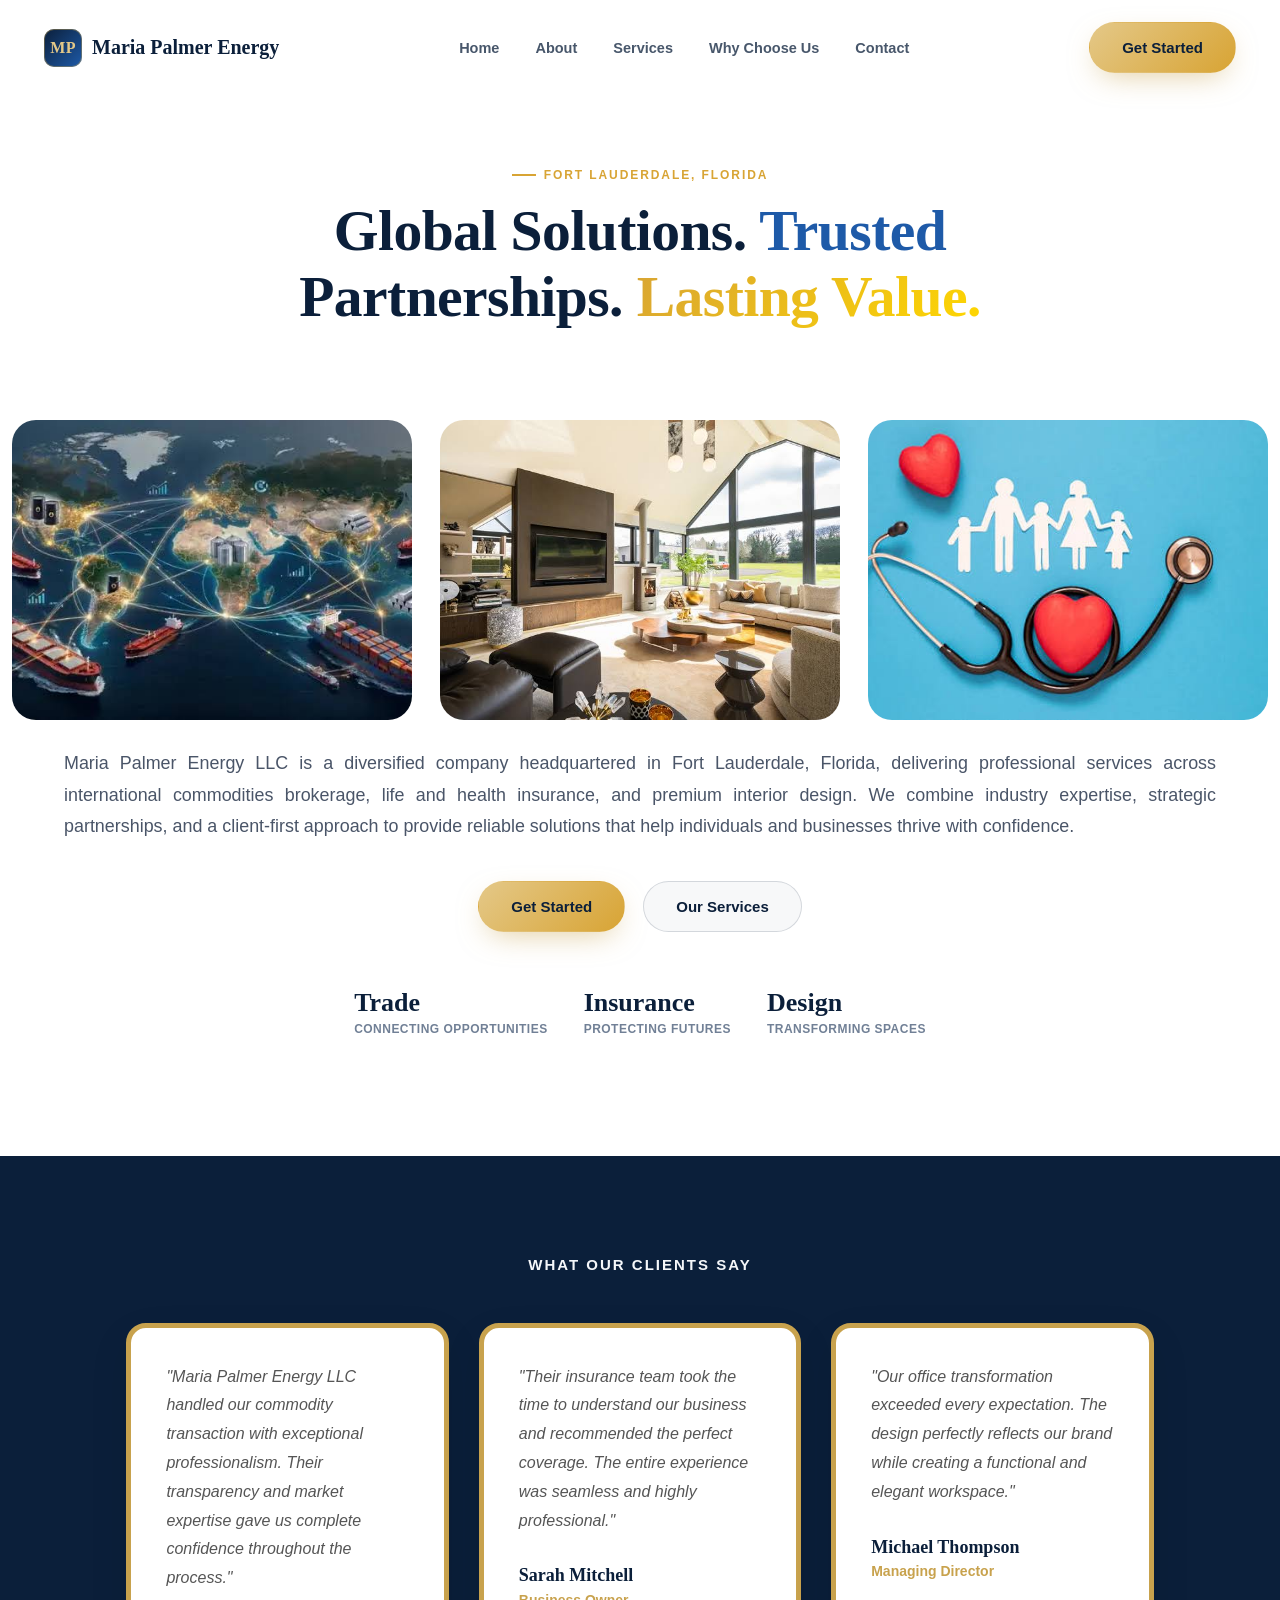
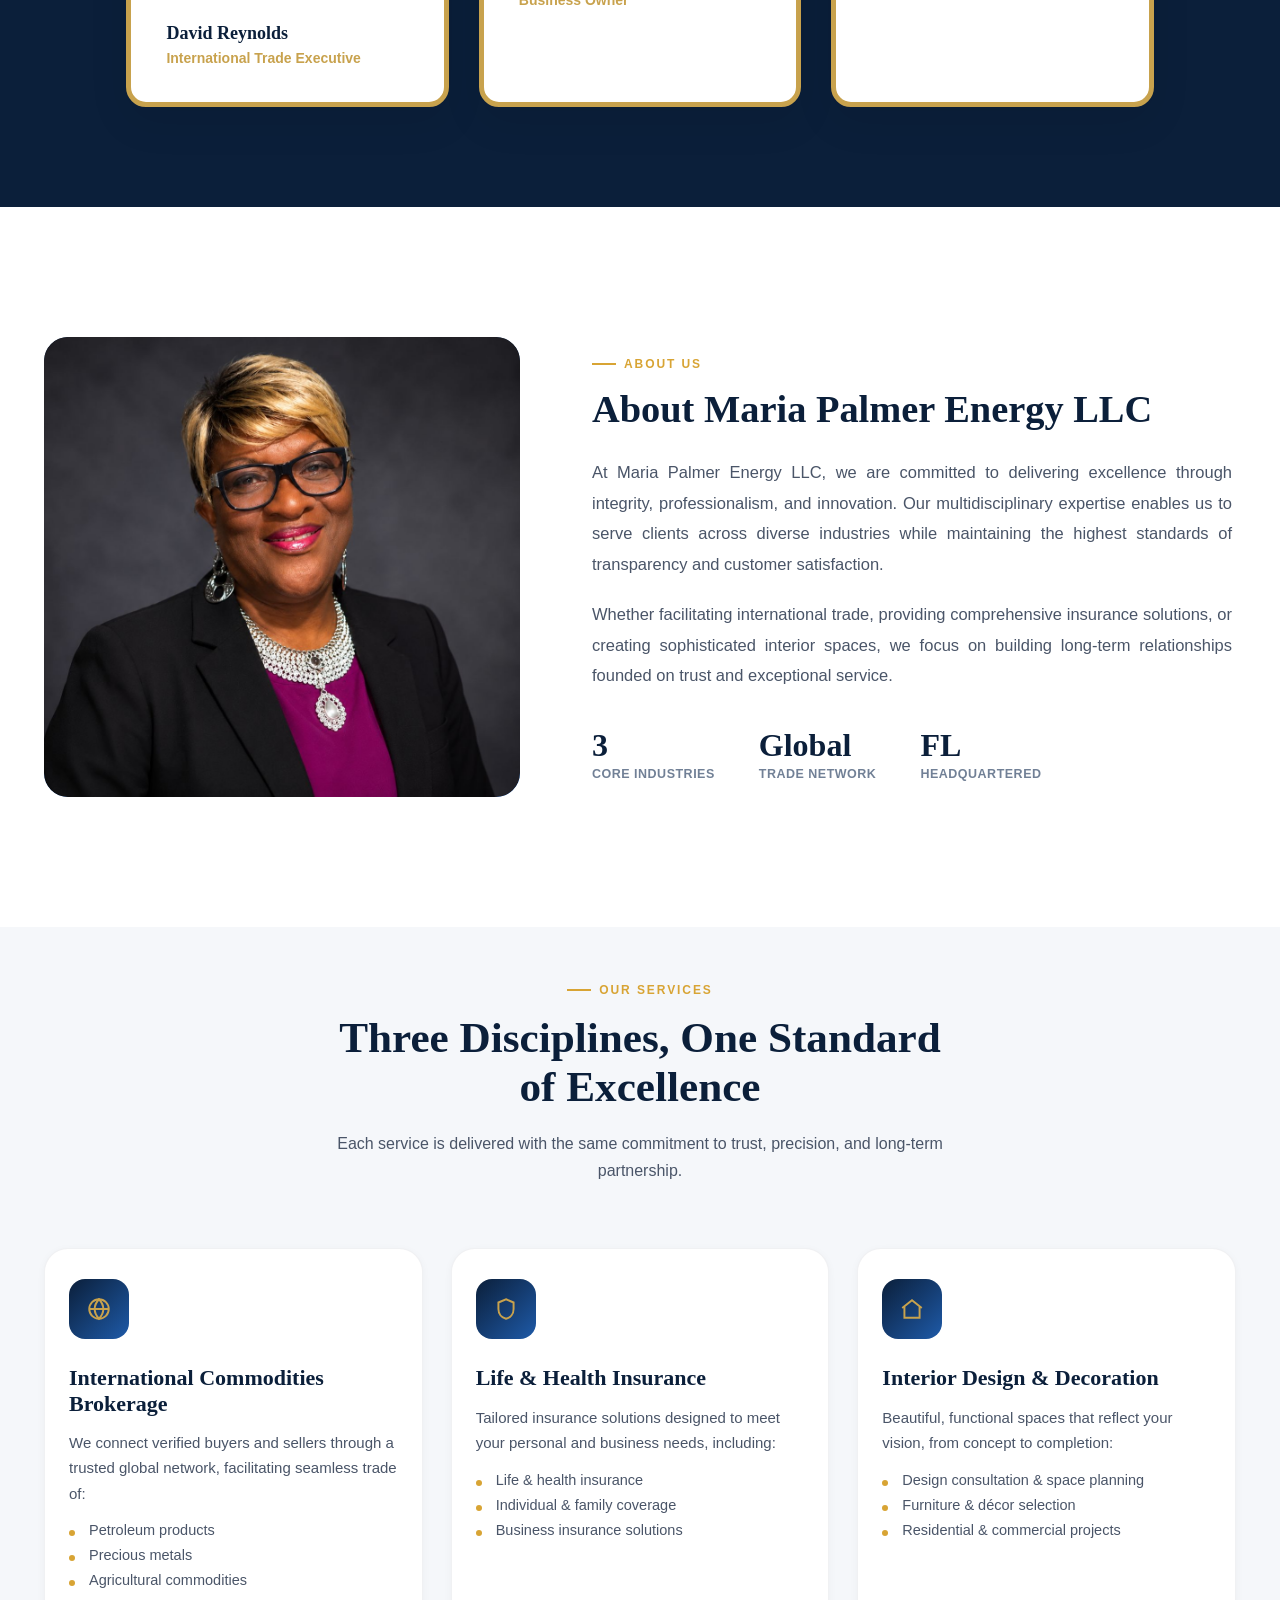
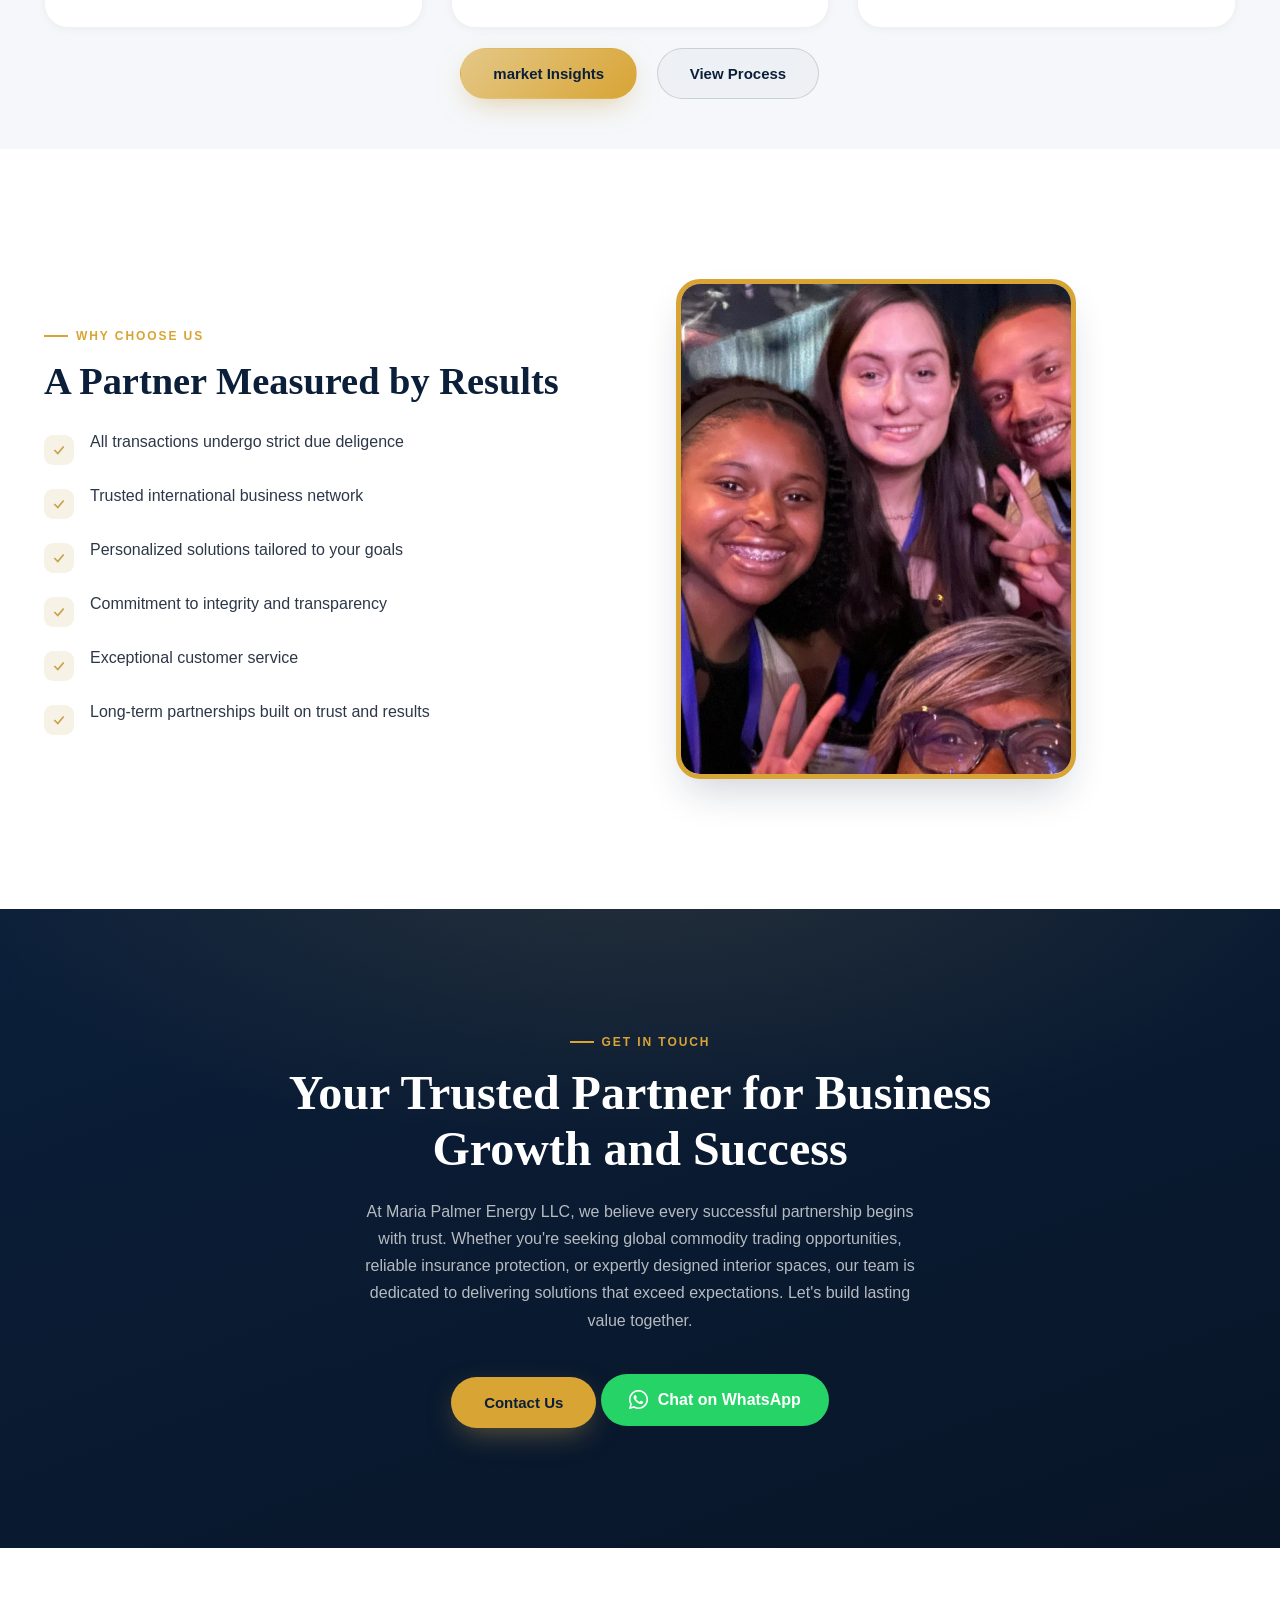
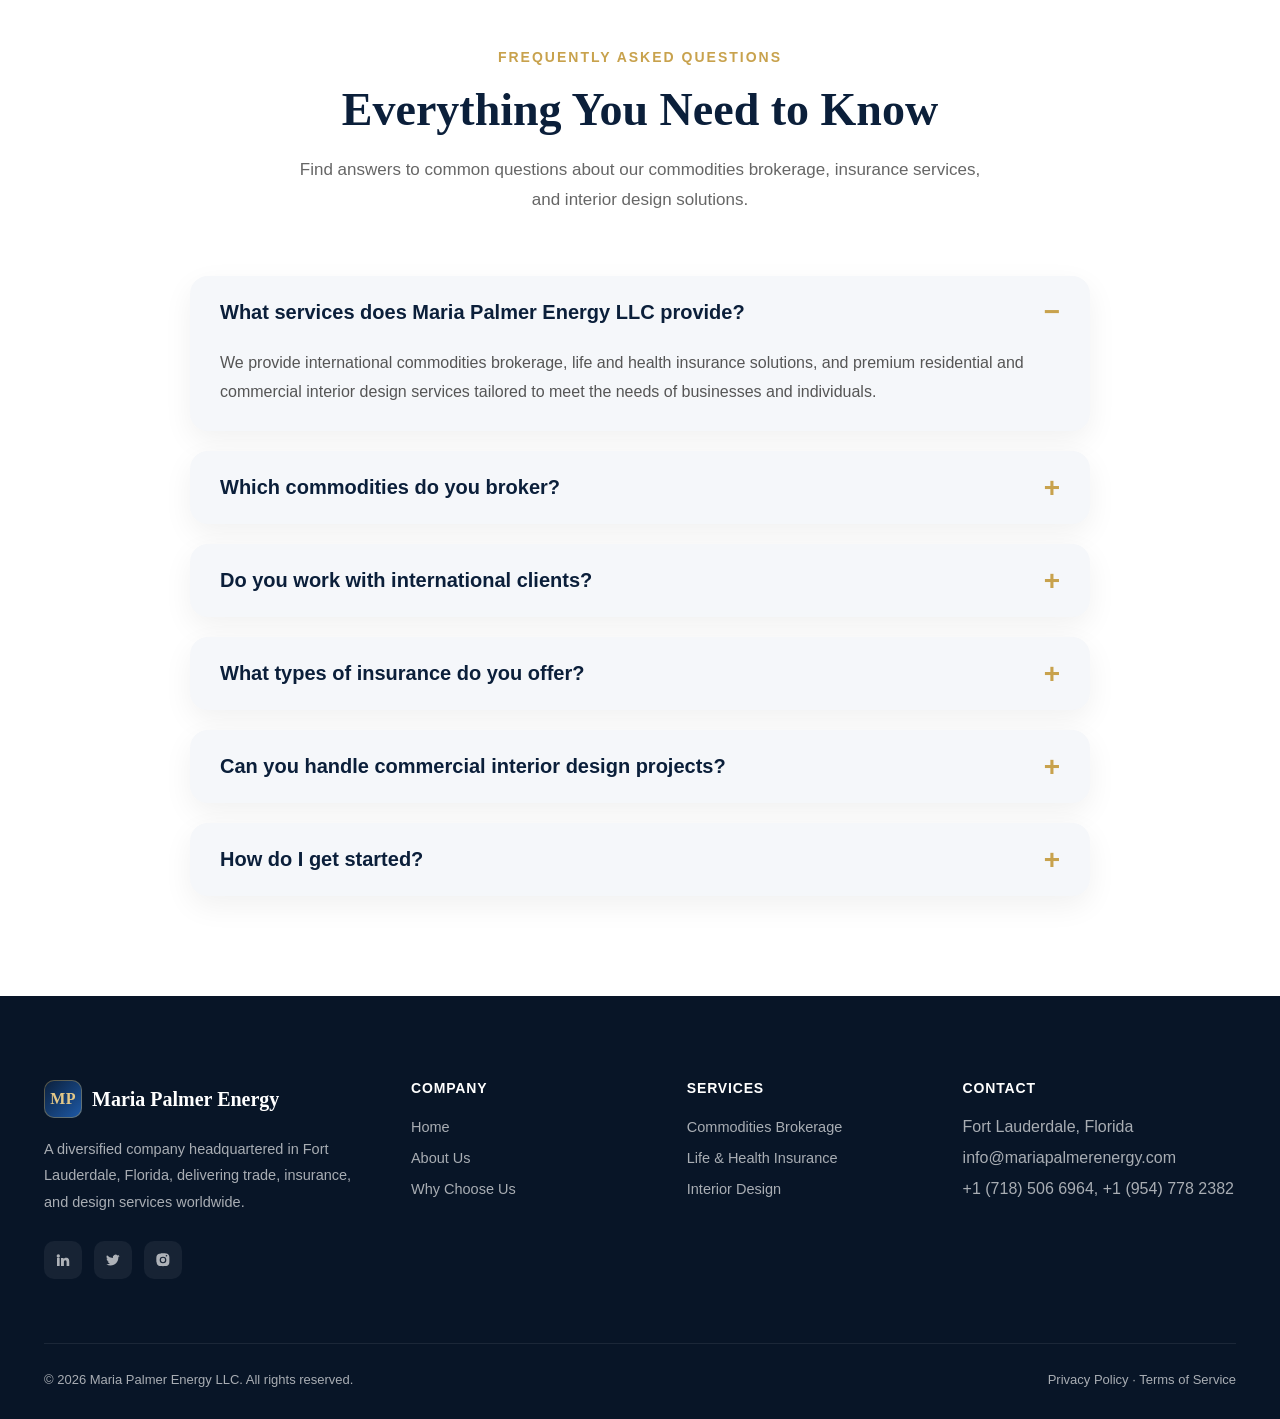
==== index.html @ fd618c3c "Add files via upload" ====
<!DOCTYPE html>
<html lang="en">
<head>
    <meta charset="UTF-8">
    <meta name="viewport" content="width=device-width, initial-scale=1.0">
    <title>Document</title>
    <link rel="stylesheet" href="https://cdnjs.cloudflare.com/ajax/libs/font-awesome/6.7.2/css/all.min.css">
    <link rel="stylesheet" href="style/media.css">
    <link rel="stylesheet" href="style/style.css">
    <link rel="stylesheet" href="style/hero.css">
    <link rel="stylesheet" href="style/nav.css">
    <link rel="stylesheet" href="style/cta.css">
    <link rel="stylesheet" href="style/testimonial.css">
    <link rel="stylesheet" href="style/faq.css">

</head>
<body>
<!-- NAV -->
<header id="navbar">
  <div class="container nav-inner">
    <a href="#hero" class="logo"><span class="mark">MP</span> Maria Palmer Energy</a>
    <nav class="nav-links">
      <a href="#hero">Home</a>
      <a href="#about">About</a>
      <a href="#services">Services</a>
      <a href="#why">Why Choose Us</a>
      <a href="#cta">Contact</a>
    </nav>
    <div class="nav-cta">
      <a href="#cta" class="btn btn-primary">Get Started</a>
      <div class="hamburger" id="hamburger" aria-label="Open menu" role="button" tabindex="0">
        <span></span><span></span><span></span>
      </div>
    </div>
  </div>
</header>

<div id="mobile-menu">
  <a href="#hero">Home</a>
  <a href="#about">About</a>
  <a href="#services">Services</a>
  <a href="#why">Why Choose Us</a>
  <a href="#cta">Contact</a>
  <a href="#cta" class="btn btn-primary">Get Started</a>
</div>

<!-- HERO -->
<section id="hero">
    <div class="eyebrow">Fort Lauderdale, Florida</div>
      <h1 class="hero-title">Global Solutions. <span class="accent">Trusted</span> Partnerships. <span class="em">Lasting Value.</span></h1>
        <div class="gallery">
            <div class="gallery-item">
                <img src="image/image1.jpeg" alt="">
            </div>

            <div class="gallery-item">
                <img src="image/image2.jpeg" alt="">
            </div>

            <div class="gallery-item">
                <img src="image/image3.jpeg" alt="">
            </div>
        <div>
        <p class="hero-desc">Maria Palmer Energy LLC is a diversified company headquartered in Fort Lauderdale, Florida, delivering professional services across international commodities brokerage, life and health insurance, and premium interior design. We combine industry expertise, strategic partnerships, and a client-first approach to provide reliable solutions that help individuals and businesses thrive with confidence.</p>
        <div class="hero-buttons">
            <a href="#cta" class="btn btn-primary">Get Started</a>
            <a href="#services" class="btn btn-secondary">Our Services</a>
        </div>
        <div class="hero-strip">
            <div>Trade<span>Connecting Opportunities</span></div>
            <div>Insurance<span>Protecting Futures</span></div>
            <div>Design<span>Transforming Spaces</span></div>
        </div>
        </div>
</section>

<!-- TRUSTED -->
<section id="trusted">
  <div class="container">
    <p class="trusted-label">
            What Our Clients Say
        </p>

        <div class="testimonial-row">

            <div class="testimonial-card">
                <p class="testimonial-text">
                    "Maria Palmer Energy LLC handled our commodity transaction with exceptional professionalism. Their transparency and market expertise gave us complete confidence throughout the process."
                </p>

                <div class="client-info">
                    <h4>David Reynolds</h4>
                    <span>International Trade Executive</span>
                </div>
            </div>

            <div class="testimonial-card">
                <p class="testimonial-text">
                    "Their insurance team took the time to understand our business and recommended the perfect coverage. The entire experience was seamless and highly professional."
                </p>

                <div class="client-info">
                    <h4>Sarah Mitchell</h4>
                    <span>Business Owner</span>
                </div>
            </div>

            <div class="testimonial-card">
                <p class="testimonial-text">
                    "Our office transformation exceeded every expectation. The design perfectly reflects our brand while creating a functional and elegant workspace."
                </p>

                <div class="client-info">
                    <h4>Michael Thompson</h4>
                    <span>Managing Director</span>
                </div>
            </div>

        </div>

  </div>
</section>

<!-- ABOUT -->
<section id="about">
  <div class="container about-grid">
    <div class="about-visual reveal">
        <img src="image/about.jpeg" alt="">
    </div>
    <div class="about-copy reveal">
      <div class="eyebrow">About Us</div>
      <h2>About Maria Palmer Energy LLC</h2>
      <p>At Maria Palmer Energy LLC, we are committed to delivering excellence through integrity, professionalism, and innovation. Our multidisciplinary expertise enables us to serve clients across diverse industries while maintaining the highest standards of transparency and customer satisfaction.</p>
      <p>Whether facilitating international trade, providing comprehensive insurance solutions, or creating sophisticated interior spaces, we focus on building long-term relationships founded on trust and exceptional service.</p>
      <div class="stat-row">
        <div class="stat"><b>3</b><span>Core Industries</span></div>
        <div class="stat"><b>Global</b><span>Trade Network</span></div>
        <div class="stat"><b>FL</b><span>Headquartered</span></div>
      </div>
    </div>
  </div>
</section>

<!-- SERVICES -->
<section id="services">
  <div class="container">
    <div class="section-head reveal">
      <div class="eyebrow" style="justify-content:center;">Our Services</div>
      <h2>Three Disciplines, One Standard of Excellence</h2>
      <p>Each service is delivered with the same commitment to trust, precision, and long-term partnership.</p>
    </div>
    <div class="services-grid">

      <div class="card service-card reveal">
        <div class="gold-line"></div>
        <div class="icon-wrap">
          <svg width="26" height="26" viewBox="0 0 24 24" fill="none" stroke="#C8A24D" stroke-width="1.8"><circle cx="12" cy="12" r="9"/><path d="M3 12h18M12 3c2.5 2.7 4 6 4 9s-1.5 6.3-4 9c-2.5-2.7-4-6-4-9s1.5-6.3 4-9z"/></svg>
        </div>
        <h3>International Commodities Brokerage</h3>
        <p>We connect verified buyers and sellers through a trusted global network, facilitating seamless trade of:</p>
        <ul>
          <li>Petroleum products</li>
          <li>Precious metals</li>
          <li>Agricultural commodities</li>
        </ul>
        
      </div>

      <div class="card service-card reveal">
          <div class="gold-line"></div>
          <div class="icon-wrap">
            <svg width="26" height="26" viewBox="0 0 24 24" fill="none" stroke="#C8A24D" stroke-width="1.8"><path d="M12 3l7 3v6c0 4.5-3 8-7 9-4-1-7-4.5-7-9V6l7-3z"/></svg>
          </div>
          <h3>Life &amp; Health Insurance</h3>
          <p>Tailored insurance solutions designed to meet your personal and business needs, including:</p>
          <ul>
            <li>Life &amp; health insurance</li>
            <li>Individual &amp; family coverage</li>
            <li>Business insurance solutions</li>
          </ul>
          
      </div>

      <div class="card service-card reveal">
          <div class="gold-line"></div>
          <div class="icon-wrap">
            <svg width="26" height="26" viewBox="0 0 24 24" fill="none" stroke="#C8A24D" stroke-width="1.8"><path d="M3 11l9-7 9 7"/><path d="M5 10v10h14V10"/></svg>
          </div>
          <h3>Interior Design &amp; Decoration</h3>
          <p>Beautiful, functional spaces that reflect your vision, from concept to completion:</p>
          <ul>
            <li>Design consultation &amp; space planning</li>
            <li>Furniture &amp; décor selection</li>
            <li>Residential &amp; commercial projects</li>
          </ul>
      </div>
    </div>
  </div>
      <div class="card-btn">
           <a href="/insight.html" class="btn btn-primary">market Insights</a>
            <a href="/docs.html" class="btn btn-secondary">View Process</a>
        </div>
</section>
 
<!-- WHY CHOOSE US -->
<section id="why">
  <div class="container why-grid">
    <div class="reveal">
      <div class="eyebrow">Why Choose Us</div>
      <h2 style="font-size:clamp(1.9rem,3vw,2.6rem); margin-bottom:30px;">A Partner Measured by Results</h2>
      <ul class="why-list">
        <li><span class="check"><svg width="14" height="14" viewBox="0 0 24 24" fill="none" stroke="#C8A24D" stroke-width="3"><path d="M4 12l6 6L20 6"/></svg></span>All transactions undergo strict due deligence</li>
        <li><span class="check"><svg width="14" height="14" viewBox="0 0 24 24" fill="none" stroke="#C8A24D" stroke-width="3"><path d="M4 12l6 6L20 6"/></svg></span>Trusted international business network</li>
        <li><span class="check"><svg width="14" height="14" viewBox="0 0 24 24" fill="none" stroke="#C8A24D" stroke-width="3"><path d="M4 12l6 6L20 6"/></svg></span>Personalized solutions tailored to your goals</li>
        <li><span class="check"><svg width="14" height="14" viewBox="0 0 24 24" fill="none" stroke="#C8A24D" stroke-width="3"><path d="M4 12l6 6L20 6"/></svg></span>Commitment to integrity and transparency</li>
        <li><span class="check"><svg width="14" height="14" viewBox="0 0 24 24" fill="none" stroke="#C8A24D" stroke-width="3"><path d="M4 12l6 6L20 6"/></svg></span>Exceptional customer service</li>
        <li><span class="check"><svg width="14" height="14" viewBox="0 0 24 24" fill="none" stroke="#C8A24D" stroke-width="3"><path d="M4 12l6 6L20 6"/></svg></span>Long-term partnerships built on trust and results</li>
      </ul>
    </div>
    <div class="why-visual reveal">
        <img src="image/whyus.jpeg" alt="">
    </div>
  </div>
</section>

<!-- CTA -->
<section id="cta">
  <div class="container reveal">
    <div class="eyebrow" style="justify-content:center;">Get In Touch</div>
    <h2>Your Trusted Partner for Business Growth and Success</h2>
    <p>At Maria Palmer Energy LLC, we believe every successful partnership begins with trust. Whether you're seeking global commodity trading opportunities, reliable insurance protection, or expertly designed interior spaces, our team is dedicated to delivering solutions that exceed expectations. Let's build lasting value together.</p>
    <a href="/form.html" class="btn btn-gold-solid">Contact Us</a> 

    <a href="https://wa.me/17185066964?text=Hello%20Maria%20Palmer%20Energy%20LLC.%20I%20would%20like%20to%20make%20an%20enquiry." class="whatsapp-btn" target="_blank">
    <i class="fab fa-whatsapp"></i>
    Chat on WhatsApp
</a>

  </div>
</section>

<section class="faq-section">

    <div class="faq-container">

        <div class="faq-header">
            <span>Frequently Asked Questions</span>
            <h2>Everything You Need to Know</h2>
            <p>
                Find answers to common questions about our commodities brokerage,
                insurance services, and interior design solutions.
            </p>
        </div>

        <div class="faq-list">

            <details class="faq-item" open>
                <summary>What services does Maria Palmer Energy LLC provide?</summary>
                <p>
                    We provide international commodities brokerage, life and health insurance solutions,
                    and premium residential and commercial interior design services tailored to meet
                    the needs of businesses and individuals.
                </p>
            </details>

            <details class="faq-item">
                <summary>Which commodities do you broker?</summary>
                <p>
                    We facilitate the international trade of petroleum products, precious metals,
                    and agricultural commodities through our trusted global network of verified
                    buyers and sellers.
                </p>
            </details>

            <details class="faq-item">
                <summary>Do you work with international clients?</summary>
                <p>
                    Yes. Our commodities brokerage services are designed to serve clients across
                    international markets while ensuring transparency, compliance, and reliable
                    transaction management.
                </p>
            </details>

            <details class="faq-item">
                <summary>What types of insurance do you offer?</summary>
                <p>
                    We offer life insurance, health insurance, individual and family coverage,
                    as well as customized insurance solutions for businesses.
                </p>
            </details>

            <details class="faq-item">
                <summary>Can you handle commercial interior design projects?</summary>
                <p>
                    Absolutely. We design both residential and commercial spaces, offering
                    consultation, space planning, décor selection, and project coordination
                    from concept through completion.
                </p>
            </details>

            <details class="faq-item">
                <summary>How do I get started?</summary>
                <p>
                    Simply contact our team through the contact form, email, or phone number
                    provided on this website. We'll schedule a consultation to discuss your
                    requirements and recommend the best solution for your needs.
                </p>
            </details>

        </div>

    </div>
</section>
<!-- FOOTER -->
<footer>
  <div class="container">
    <div class="footer-grid">
      <div class="footer-brand">
        <div class="logo" style="color:#fff;"><span class="mark">MP</span> Maria Palmer Energy</div>
        <p>A diversified company headquartered in Fort Lauderdale, Florida, delivering trade, insurance, and design services worldwide.</p>
        <div class="socials">
          <a href="https://www.linkedin.com/in/maria-palmer-6a0a0357" target="_blank" aria-label="LinkedIn"><svg width="16" height="16" viewBox="0 0 24 24" fill="currentColor"><path d="M4.98 3.5a2.5 2.5 0 11-.02 5 2.5 2.5 0 01.02-5zM3 9h4v12H3zM9 9h3.8v1.7h.05c.53-1 1.83-2.05 3.77-2.05 4.03 0 4.78 2.65 4.78 6.1V21h-4v-5.6c0-1.34-.02-3.07-1.87-3.07-1.87 0-2.16 1.46-2.16 2.97V21H9z"/></svg></a>
          <a href="#" aria-label="Twitter"><svg width="16" height="16" viewBox="0 0 24 24" fill="currentColor"><path d="M22 5.9c-.7.3-1.5.5-2.3.6.8-.5 1.4-1.3 1.7-2.3-.8.5-1.7.8-2.6 1a4.1 4.1 0 00-7 3.7A11.7 11.7 0 013 4.9a4.1 4.1 0 001.3 5.5c-.6 0-1.3-.2-1.8-.5v.1c0 2 1.4 3.6 3.3 4a4.1 4.1 0 01-1.8.1c.5 1.6 2 2.8 3.8 2.8A8.3 8.3 0 012 18.4a11.7 11.7 0 006.3 1.8c7.5 0 11.7-6.3 11.7-11.7v-.5c.8-.6 1.5-1.3 2-2.1z"/></svg></a>
          <a href="#" aria-label="Instagram"><svg width="16" height="16" viewBox="0 0 24 24" fill="currentColor"><path d="M12 2c2.7 0 3 0 4 .1 1 0 1.7.2 2.3.5.6.2 1.1.6 1.6 1.1.5.5.8 1 1.1 1.6.3.6.4 1.3.5 2.3.1 1 .1 1.3.1 4s0 3-.1 4c0 1-.2 1.7-.5 2.3-.2.6-.6 1.1-1.1 1.6-.5.5-1 .8-1.6 1.1-.6.3-1.3.4-2.3.5-1 .1-1.3.1-4 .1s-3 0-4-.1c-1 0-1.7-.2-2.3-.5a4.3 4.3 0 01-1.6-1.1 4.3 4.3 0 01-1.1-1.6c-.3-.6-.4-1.3-.5-2.3C2 15 2 14.7 2 12s0-3 .1-4c0-1 .2-1.7.5-2.3.2-.6.6-1.1 1.1-1.6.5-.5 1-.8 1.6-1.1.6-.3 1.3-.4 2.3-.5C9 2 9.3 2 12 2zm0 5a5 5 0 100 10 5 5 0 000-10zm0 8.2a3.2 3.2 0 110-6.4 3.2 3.2 0 010 6.4zm5.2-8.4a1.2 1.2 0 100-2.4 1.2 1.2 0 000 2.4z"/></svg></a>
        </div>
      </div>
      <div>
        <h4>Company</h4>
        <ul>
          <li><a href="#hero">Home</a></li>
          <li><a href="#about">About Us</a></li>
          <li><a href="#why">Why Choose Us</a></li>
        </ul>
      </div>
      <div>
        <h4>Services</h4>
        <ul>
          <li><a href="#services">Commodities Brokerage</a></li>
          <li><a href="#services">Life &amp; Health Insurance</a></li>
          <li><a href="#services">Interior Design</a></li>
        </ul>
      </div>
      <div>
        <h4>Contact</h4>
        <ul>
          <li>Fort Lauderdale, Florida</li>
          <li>info@mariapalmerenergy.com</li>
          <li>+1 (718) 506 6964, +1 (954) 778 2382</li>
        </ul>
      </div>
    </div>
    <div class="footer-bottom">
      <span>© 2026 Maria Palmer Energy LLC. All rights reserved.</span>
      <span>Privacy Policy · Terms of Service</span>
    </div>
  </div>
</footer>

<div id="back-to-top" role="button" aria-label="Back to top" tabindex="0">
  <svg width="18" height="18" viewBox="0 0 24 24" fill="none" stroke="currentColor" stroke-width="2"><path d="M12 19V5M5 12l7-7 7 7"/></svg>
</div>

<script src="script/script.js">
 
</script>

</body>
</html>
---- style/media.css ----
/* ---------- responsive ---------- */
  @media (max-width: 1024px){
    .hero-grid{ grid-template-columns:1fr; }
    .hero-art{ height:380px; order:-1; }
    .about-grid{ grid-template-columns:1fr; }
    .why-grid{ grid-template-columns:1fr; }
    .about-visual, .why-visual{ height:340px; }
    .services-grid{ grid-template-columns: 1fr 1fr; }
    .footer-grid{ grid-template-columns: 1fr 1fr; }
  }
  @media (max-width: 860px){
    .nav-links{ display:none; }
    .nav-cta .btn-primary{ display:none; }
    .hamburger{ display:flex; }
  }
  @media (max-width: 680px){
    #hero{ padding:140px 0 80px; }
    .services-grid{ grid-template-columns: 1fr; }
    .footer-grid{ grid-template-columns: 1fr; gap:36px; }
    .hero-buttons .btn, .hero-buttons{ width:100%; }
    .hero-buttons .btn{ width:100%; }
    .stat-row{ gap:28px; }
    #about, #services, #why{ padding:90px 0; }
    #cta{ padding:90px 0; }
    .logo-row{ justify-content:center; gap:24px; }
  }
---- style/style.css ----
:root{
    --navy: #0B1F3A;
    --navy-soft: #142c4f;
    --blue: #1E5AA8;
    --gold: #d8a434;
    --gold-light: #E4C888;
    --bg: #FFFFFF;
    --bg-light: #F5F7FA;
    --text: #2D3748;
    --radius: 24px;
  }

  *{ box-sizing: border-box; margin:0; padding:0; }
  html{ scroll-behavior: smooth; }
  body{
    font-family:'Inter', sans-serif;
    color: var(--text);
    background: var(--bg);
    overflow-x: hidden;
    -webkit-font-smoothing: antialiased;
  }
  h1,h2,h3,h4{
    font-family:'Playfair Display', serif;
    color: var(--navy);
    line-height: 1.15;
  }
  a{ text-decoration:none; color:inherit; }
  img{ max-width:100%; display:block; }
  .container{ max-width:1240px; margin:0 auto; padding:0 24px; }
  section{ position:relative; }

  /* ---------- utility ---------- */
  .eyebrow{
    display:inline-flex; align-items:center; gap:8px;
    font-size:12px; letter-spacing:.16em; text-transform:uppercase;
    color: var(--gold); font-weight:700; margin-bottom:16px;
  }
  .eyebrow::before{ content:''; width:24px; height:2px; background: var(--gold); display:inline-block; }
  .btn{
    display:inline-flex; align-items:center; justify-content:center; gap:10px;
    padding: 16px 32px; border-radius: 999px; font-weight:600; font-size:15px;
    cursor:pointer; transition: all .35s cubic-bezier(.2,.8,.2,1); border:1px solid transparent;
    min-height:44px; white-space:nowrap;
  }
  .btn-primary{
    background: linear-gradient(135deg, var(--gold-light), var(--gold));
    color: var(--navy); box-shadow: 0 10px 30px -10px rgba(200,162,77,.6);
  }
  .btn-primary:hover{ transform: translateY(-3px); box-shadow: 0 16px 36px -10px rgba(200,162,77,.75); }
  .btn-secondary{
    background: rgba(11,31,58,.03); color: var(--navy); border:1px solid rgba(11,31,58,.15);
    backdrop-filter: blur(6px);
  }
  .btn-secondary:hover{ background: var(--navy); color:#fff; border-color: var(--navy); transform: translateY(-3px); }
  .btn-gold-solid{
    background: var(--gold); color: var(--navy); font-weight:700;
    box-shadow: 0 10px 30px -8px rgba(200,162,77,.5);
  }

  .btn-white{
    background: #fff; color: var(--navy); font-weight:700;
    box-shadow: 0 10px 30px -8px rgba(200,162,77,.5);
  }

  .btn-white:hover{ background: #229656; color:#fff; border-color: var(--navy); transform: translateY(-3px); }

  .btn-gold-solid:hover{ background: var(--gold-light); transform: translateY(-3px); }

  .card{
    border-radius: var(--radius);
    background: #fff;
    border: 1px solid rgba(11,31,58,.06);
    box-shadow: 0 2px 8px rgba(11,31,58,.04);
    transition: transform .45s cubic-bezier(.2,.8,.2,1), box-shadow .45s ease, border-color .45s ease;
  }
  .card:hover{
    transform: translateY(-8px);
    box-shadow: 0 30px 60px -20px rgba(11,31,58,.18);
    border-color: rgba(200,162,77,.35);
  }

  /* ---------- reveal ---------- */
  .reveal{ opacity:0; transform: translateY(28px); transition: opacity .8s ease, transform .8s cubic-bezier(.2,.8,.2,1); }
  .reveal.visible{ opacity:1; transform: translateY(0); }
  @media (prefers-reduced-motion: reduce){
    .reveal{ opacity:1; transform:none; transition:none; }
    *{ scroll-behavior:auto !important; }
  }


  

  /* ---------- services ---------- */
  #services{ padding: 50px 0; background: var(--bg-light); }
  .section-head{ max-width: 640px; margin: 0 auto 64px; text-align:center; }
  .section-head h2{ font-size: clamp(2rem, 3.4vw, 2.7rem); margin-bottom:18px; }
  .section-head p{ color:#4A5568; font-size:16px; line-height:1.7; }
  .services-grid{ display:grid; grid-template-columns: repeat(3, 1fr); gap:28px; }
  .service-card{ padding: 30px 24px; position:relative; overflow:hidden; }
  .service-card .gold-line{ position:absolute; top:0; left:0; right:0; height:4px; background: linear-gradient(90deg, var(--gold), transparent); transform: scaleX(0); transform-origin:left; transition: transform .5s ease; }
  .service-card:hover .gold-line{ transform: scaleX(1); }
  .icon-wrap{
    width:60px; height:60px; border-radius:16px; margin-bottom:26px;
    background: linear-gradient(135deg, var(--navy), var(--blue));
    display:flex; align-items:center; justify-content:center;
  }
  .service-card h3{ font-size:22px; margin-bottom:14px; }
  .service-card ul{ list-style:none; margin: 16px 0 0; }
  .service-card ul li{ font-size:14.5px; color:#4A5568; padding-left:20px; position:relative; margin-bottom:9px; }
  .service-card ul li::before{ content:''; position:absolute; left:0; top:8px; width:6px; height:6px; border-radius:50%; background: var(--gold); }
  .service-card p{ color:#4A5568; font-size:15px; line-height:1.7; }
  .card-btn{
    display:flex; flex-direction:row; justify-content: center; margin-top: 20px; gap: 20px;

  }
 
  /* ---------- why choose ---------- */
  #why{ padding: 130px 0; }
  .why-grid{ display:grid; grid-template-columns: 1fr 1fr; gap:72px; align-items:center; }
  .why-list{ list-style:none; display:flex; flex-direction:column; gap:22px; }
  .why-list li{ display:flex; align-items:flex-start; gap:16px; font-size:16px; color:#2D3748; font-weight:500; }
  .why-list .check{
    flex:none; width:30px; height:30px; border-radius:9px; margin-top:2px;
    background: rgba(200,162,77,.14); display:flex; align-items:center; justify-content:center;
  }
  .why-visual img{ 
     width:400px; height:500px; object-fit:cover; border-radius: var(--radius);
     border: 5px solid #d8a434; box-shadow: 0 20px 40px -10px rgba(11,31,58,.2); 
     
    }
.whatsapp-btn{
    display:inline-flex;
    align-items:center;
    gap:10px;
    padding:15px 28px;
    background:#25D366;
    color:#fff;
    text-decoration:none;
    border-radius:50px;
    font-weight:600;
    transition:.3s ease;
}

.whatsapp-btn:hover{
    background:#1EBE5D;
    transform:translateY(-3px);
    box-shadow:0 12px 30px rgba(37,211,102,.35);
}

.whatsapp-btn i{
    font-size:22px;
}
---- style/hero.css ----
/* ---------- hero ---------- */
  #hero{
    padding: 168px 0 120px;
    display:flex; flex-direction:column; align-items: center;
  }
  .hero-grid{ display:grid; grid-template-columns: 1.05fr .95fr; gap:64px; align-items:center; }
  .hero-title{
    font-size: clamp(2.4rem, 4.6vw, 3.6rem);
    font-weight:700; letter-spacing:-.01em; margin-bottom:26px; width:70%; text-align:center;

  }
  .hero-title .accent{ color: var(--blue); }
  .hero-title .em{
    background: linear-gradient(135deg, var(--gold), gold);
    -webkit-background-clip:text; background-clip:text; color:transparent;
  }
  .hero-desc{ font-size: clamp(1rem, 1.4vw, 1.125rem); line-height:1.75; color:#4A5568; max-width:90%; margin-bottom:38px; margin-right: auto; margin-left: auto; text-align:justify; }
  .hero-buttons{ display:flex; gap:18px; flex-wrap:wrap;justify-content: center; }
  .hero-strip{ margin-top:56px; display:flex; gap:36px; flex-wrap:wrap;  justify-content: center; }
  .hero-strip div{ font-family:'Playfair Display',serif; font-size:26px; font-weight:700; color: var(--navy); }
  .hero-strip span{ display:block; font-family:'Inter',sans-serif; font-size:12px; font-weight:600; color:#718096; letter-spacing:.04em; text-transform:uppercase; margin-top:4px; }

  .gallery{ display:flex;flex-direction: row; gap:28px; margin-top:64px; flex-wrap:wrap; justify-content:center;
    }

.gallery img{ height:300px;width: 400px; object-fit:cover; border-radius: var(--radius); 
}
  
  /* ---------- about ---------- */
  #about{ padding: 130px 0; }
  .about-grid{ display:grid; grid-template-columns: .85fr 1.15fr; gap:72px; align-items:center; }
  .about-visual{
    position:relative; border-radius: var(--radius); overflow:hidden; height: 460px;
    background: linear-gradient(160deg, var(--navy), var(--navy-soft) 55%, var(--blue));
  }
  .about-copy p{ font-size:16.5px; line-height:1.85; color:#4A5568; margin-bottom:20px; max-width:640px; }
  .about-copy h2{ font-size: clamp(1.9rem, 3vw, 2.6rem); margin-bottom:26px; }
  .about-copy p{
    text-align:justify; text-justify:inter-word;
  }
  .stat-row{ display:flex; gap:44px; margin-top:36px; flex-wrap:wrap; }
  .stat-row .stat b{ display:block; font-family:'Playfair Display',serif; font-size:32px; color: var(--navy); }
  .stat-row .stat span{ font-size:12.5px; color:#718096; letter-spacing:.04em; text-transform:uppercase; font-weight:600; }
  .about-visual img{
    background-image: url(image/about.jpeg); width:100%; height:100%; object-fit:cover; border-radius: var(--radius);
  }
---- style/nav.css ----
/* ---------- nav ---------- */
  #navbar{
    position: fixed; top:0; left:0; right:0; z-index:100;
    padding: 22px 0;
    transition: all .4s ease;
    background: transparent;
  }
  #navbar.scrolled{
    padding: 14px 0;
    background: rgba(255,255,255,.75);
    backdrop-filter: blur(16px) saturate(160%);
    box-shadow: 0 8px 30px -12px rgba(11,31,58,.12);
  }
  .nav-inner{ display:flex; align-items:center; justify-content:space-between; }
  .logo{ display:flex; align-items:center; gap:10px; font-family:'Playfair Display',serif; font-weight:700; font-size:20px; color: var(--navy); }
  .logo .mark{
    width:38px; height:38px; border-radius:10px;
    background: linear-gradient(135deg, var(--navy), var(--blue));
    display:flex; align-items:center; justify-content:center;
    color: var(--gold-light); font-weight:800; font-size:16px; letter-spacing:.02em;
    box-shadow: inset 0 0 0 1px rgba(200,162,77,.4);
  }
  .nav-links{ display:flex; align-items:center; gap:36px; }
  .nav-links a{
    font-size:14.5px; font-weight:600; color: var(--navy); opacity:.75;
    position:relative; padding: 4px 0; transition: opacity .3s ease;
  }
  .nav-links a::after{
    content:''; position:absolute; left:0; bottom:-2px; height:2px; width:0;
    background: var(--gold); transition: width .35s ease;
  }
  .nav-links a:hover{ opacity:1; }
  .nav-links a:hover::after{ width:100%; }
  .nav-cta{ display:flex; align-items:center; gap:18px; }
  .hamburger{ display:none; flex-direction:column; gap:5px; cursor:pointer; padding:8px; z-index:110; }
  .hamburger span{ width:24px; height:2px; background: var(--navy); transition: all .3s ease; }
  .hamburger.open span:nth-child(1){ transform: translateY(7px) rotate(45deg); }
  .hamburger.open span:nth-child(2){ opacity:0; }
  .hamburger.open span:nth-child(3){ transform: translateY(-7px) rotate(-45deg); }

  #mobile-menu{
    position: fixed; inset:0; background: var(--navy); z-index:105;
    display:flex; flex-direction:column; align-items:center; justify-content:center; gap:32px;
    transform: translateY(-100%); transition: transform .5s cubic-bezier(.2,.8,.2,1);
  }
  #mobile-menu.open{ transform: translateY(0); }
  #mobile-menu a{ color:#fff; font-family:'Playfair Display',serif; font-size:28px; font-weight:600; }
  #mobile-menu .btn-primary{ margin-top:12px; }
---- style/cta.css ----
/* ---------- CTA ---------- */
  #cta{
    padding: 120px 0; background: radial-gradient(1200px 500px at 50% -10%, rgba(200,162,77,.14), transparent 60%), linear-gradient(160deg, var(--navy), #081527);
    text-align:center; color:#fff;
  }
  #cta h2{ color:#fff; font-size: clamp(2rem, 4vw, 3rem); max-width:820px; margin: 0 auto 22px; }
  #cta p{ color: rgba(255,255,255,.7); max-width: 560px; margin: 0 auto 40px; font-size:16px; line-height:1.7; }

  /* ---------- footer ---------- */
  footer{ background: #081527; color: rgba(255,255,255,.65); padding: 84px 0 32px; }
  .footer-grid{ display:grid; grid-template-columns: 1.4fr 1fr 1fr 1.2fr; gap:48px; margin-bottom:64px; }
  .footer-grid h4{ color:#fff; font-family:'Inter',sans-serif; font-size:14px; letter-spacing:.06em; text-transform:uppercase; margin-bottom:22px; font-weight:700; }
  .footer-grid ul{ list-style:none; display:flex; flex-direction:column; gap:13px; }
  .footer-grid a{ font-size:14.5px; transition: color .3s ease; }
  .footer-grid a:hover{ color: var(--gold-light); }
  .footer-brand p{ font-size:14.5px; line-height:1.8; max-width:320px; margin: 18px 0 26px; }
  .socials{ display:flex; gap:12px; }
  .socials a{
    width:38px; height:38px; border-radius:10px; background: rgba(255,255,255,.06);
    display:flex; align-items:center; justify-content:center; transition: background .3s ease, transform .3s ease;
  }
  .socials a:hover{ background: var(--gold); color: var(--navy); transform: translateY(-3px); }
  .footer-bottom{ border-top:1px solid rgba(255,255,255,.08); padding-top:28px; display:flex; justify-content:space-between; flex-wrap:wrap; gap:14px; font-size:13px; }

  /* ---------- back to top ---------- */
  #back-to-top{
    position: fixed; bottom: 28px; right: 28px; width:50px; height:50px; border-radius:50%;
    background: var(--navy); color:#fff; display:flex; align-items:center; justify-content:center;
    cursor:pointer; z-index:90; opacity:0; pointer-events:none; transition: all .4s ease;
    box-shadow: 0 14px 30px -10px rgba(11,31,58,.4);
  }
  #back-to-top.show{ opacity:1; pointer-events:auto; }
  #back-to-top:hover{ background: var(--gold); color: var(--navy); transform: translateY(-4px); }

  /* ---------- focus ---------- */
  a:focus-visible, button:focus-visible{ outline: 2px solid var(--gold); outline-offset:3px; border-radius:6px; }
---- style/testimonial.css ----
/* ---------- testimonial ---------- */
  #trusted{ 
    padding:100px 8%;
    background:#0B1F3A;
}

.trusted-label{
    text-align:center;
    color:#f5f7fa;
    font-size:15px;
    text-transform:uppercase;
    letter-spacing:2px;
    margin-bottom:50px;
    font-weight:600;
}

.testimonial-row{
    display:grid;
    grid-template-columns:repeat(auto-fit,minmax(320px,1fr));
    gap:30px;
}

.testimonial-card{
    background:#fff;
    border:5px solid #C8A24D;
    padding:35px;
    border-radius:20px;
    box-shadow:0 15px 40px rgba(0,0,0,.08);
    transition:.3s ease;
}

.testimonial-card:hover{
    transform:translateY(-10px);
    box-shadow:0 20px 50px rgba(0,0,0,.12);
}

.testimonial-text{
    color:#555;
    line-height:1.8;
    font-size:16px;
    font-style:italic;
    margin-bottom:30px;
}

.client-info h4{
    color:#0B1F3A;
    margin-bottom:5px;
    font-size:18px;
}

.client-info span{
    color:#C8A24D;
    font-size:14px;
    font-weight:600;
}

@media (max-width:768px){

    #testimonials{
        padding:70px 20px;
    }

    .testimonial-row{
        grid-template-columns:1fr;
    }

}
---- style/faq.css ----
/* ==========================
        FAQ SECTION
========================== */

.faq-section{
    padding:100px 8%;
    background:#ffffff;
}

.faq-container{
    max-width:900px;
    margin:auto;
}

.faq-header{
    text-align:center;
    margin-bottom:60px;
}

.faq-header span{
    color:#C8A24D;
    font-size:14px;
    text-transform:uppercase;
    letter-spacing:2px;
    font-weight:600;
}

.faq-header h2{
    font-size:46px;
    color:#0B1F3A;
    margin:18px 0;
    font-weight:700;
}

.faq-header p{
    color:#666;
    max-width:700px;
    margin:auto;
    line-height:1.8;
    font-size:17px;
}

/* FAQ */

.faq-list{
    display:flex;
    flex-direction:column;
    gap:20px;
}

.faq-item{
    background:#F5F7FA;
    border-radius:18px;
    padding:0;
    overflow:hidden;
    box-shadow:0 10px 30px rgba(0,0,0,.06);
    transition:.3s;
}

.faq-item:hover{
    box-shadow:0 15px 40px rgba(0,0,0,.1);
}

.faq-item summary{
    list-style:none;
    cursor:pointer;
    padding:25px 30px;
    font-size:20px;
    font-weight:600;
    color:#0B1F3A;
    position:relative;
}

.faq-item summary::-webkit-details-marker{
    display:none;
}

.faq-item summary::after{
    content:"+";
    position:absolute;
    right:30px;
    top:50%;
    transform:translateY(-50%);
    font-size:28px;
    color:#C8A24D;
    transition:.3s;
}

.faq-item[open] summary::after{
    content:"−";
}

.faq-item p{
    padding:0 30px 25px;
    color:#555;
    line-height:1.8;
    font-size:16px;
}

/* ==========================
        MOBILE
========================== */

@media (max-width:768px){

.faq-section{
    padding:70px 20px;
}

.faq-header h2{
    font-size:34px;
}

.faq-header p{
    font-size:16px;
}

.faq-item summary{
    font-size:18px;
    padding:22px;
}

.faq-item p{
    padding:0 22px 22px;
    font-size:15px;
}

}
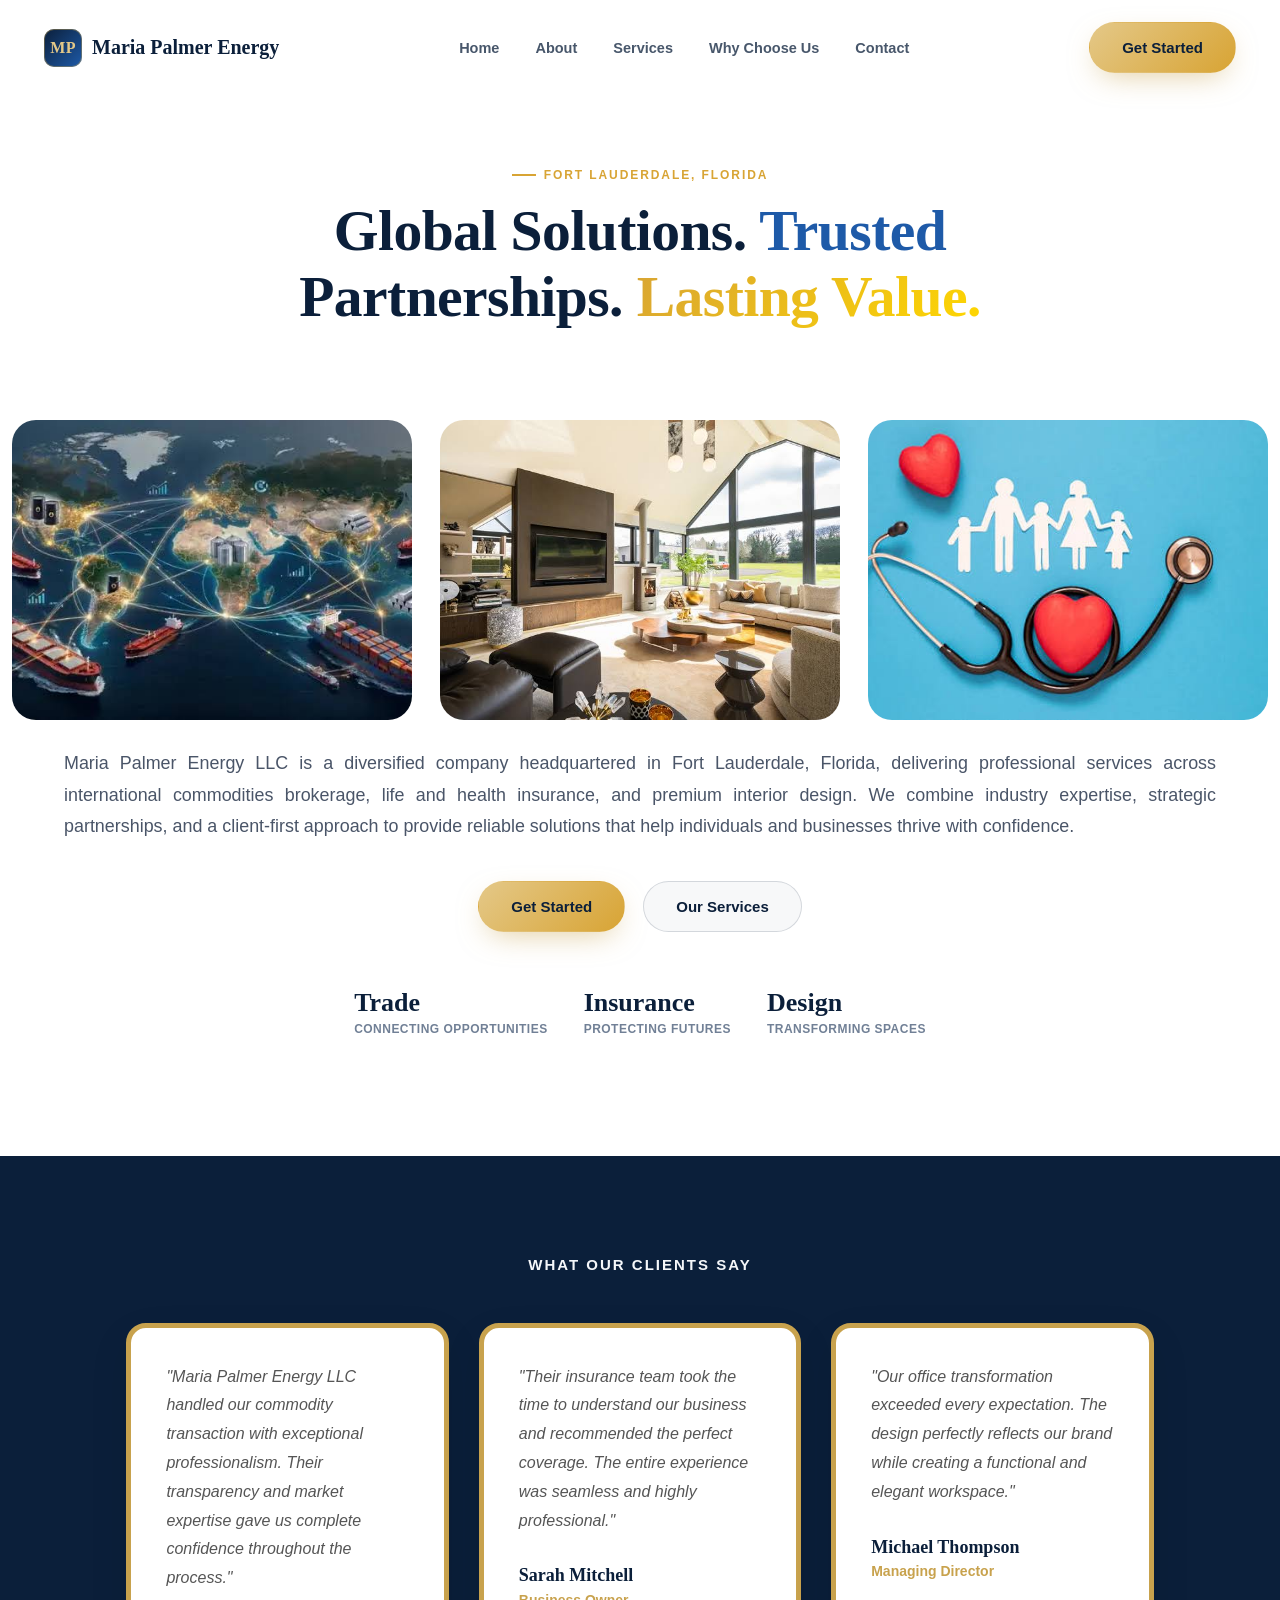
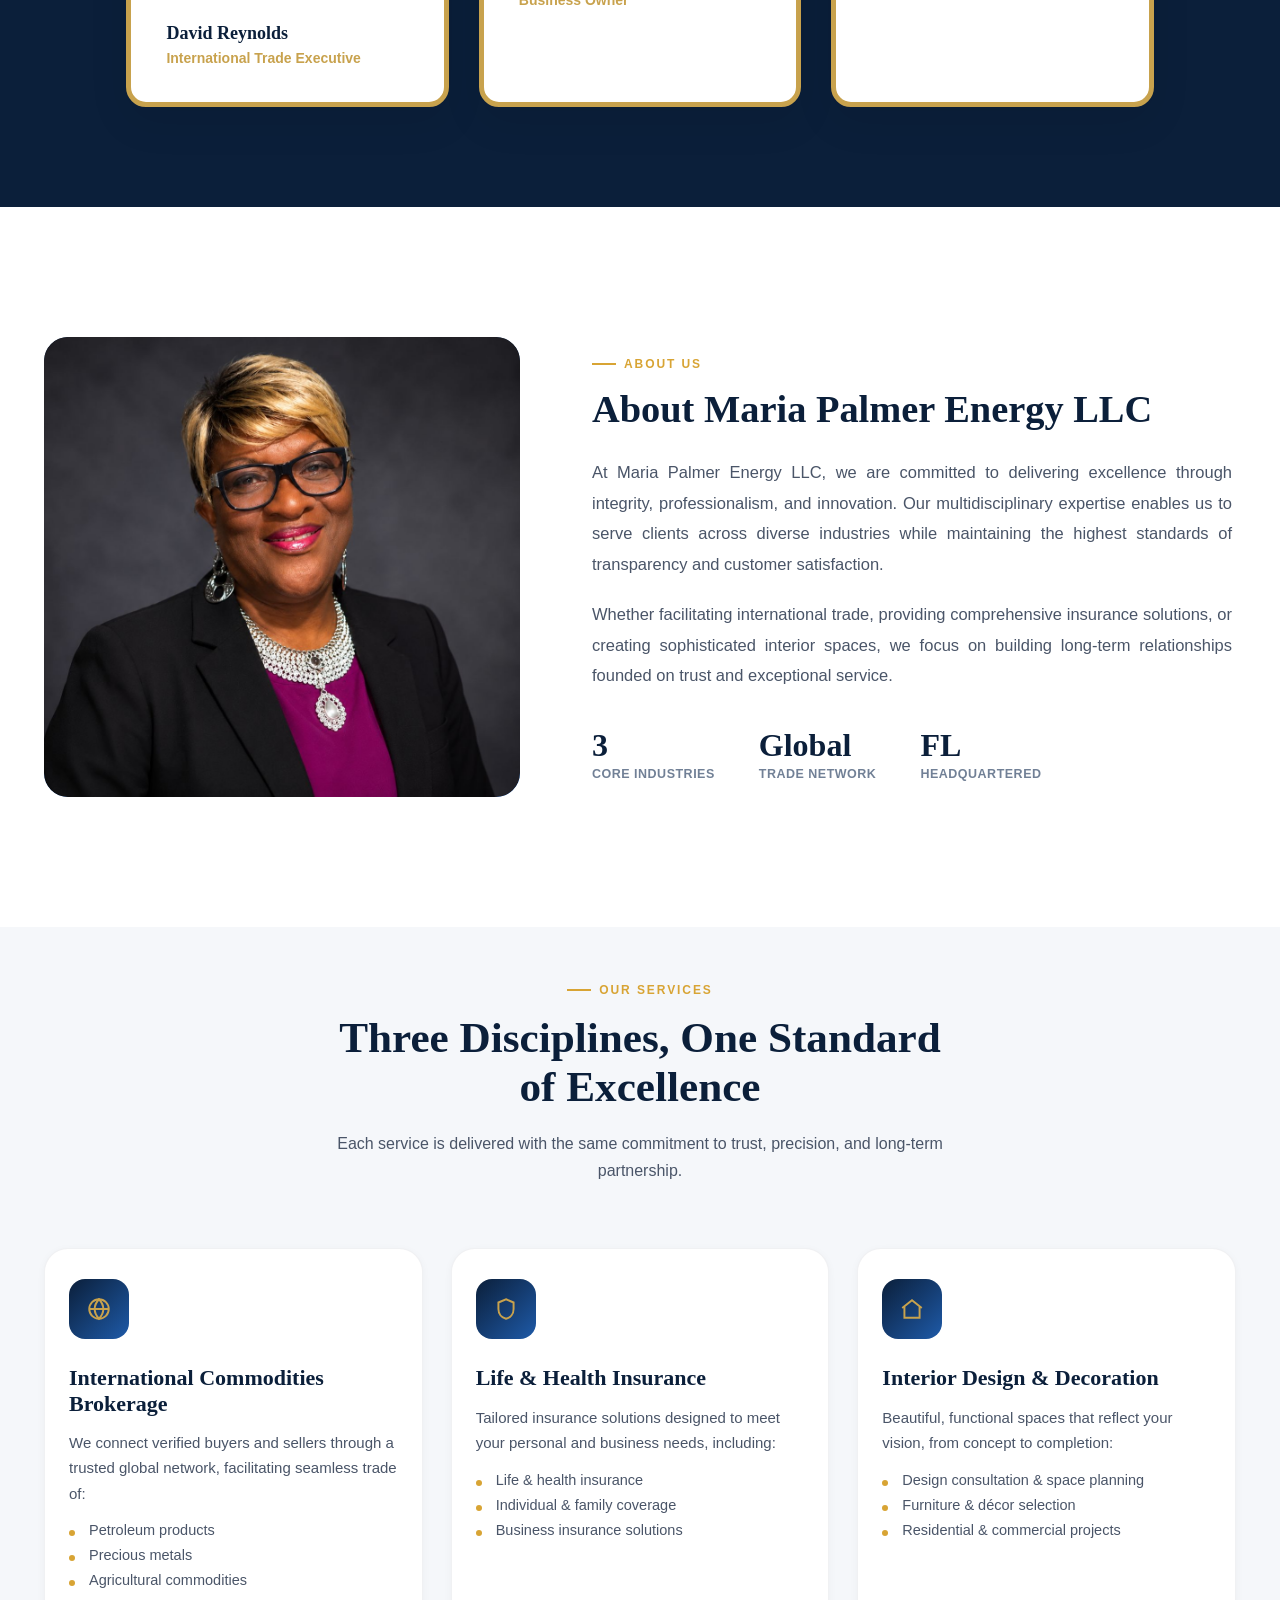
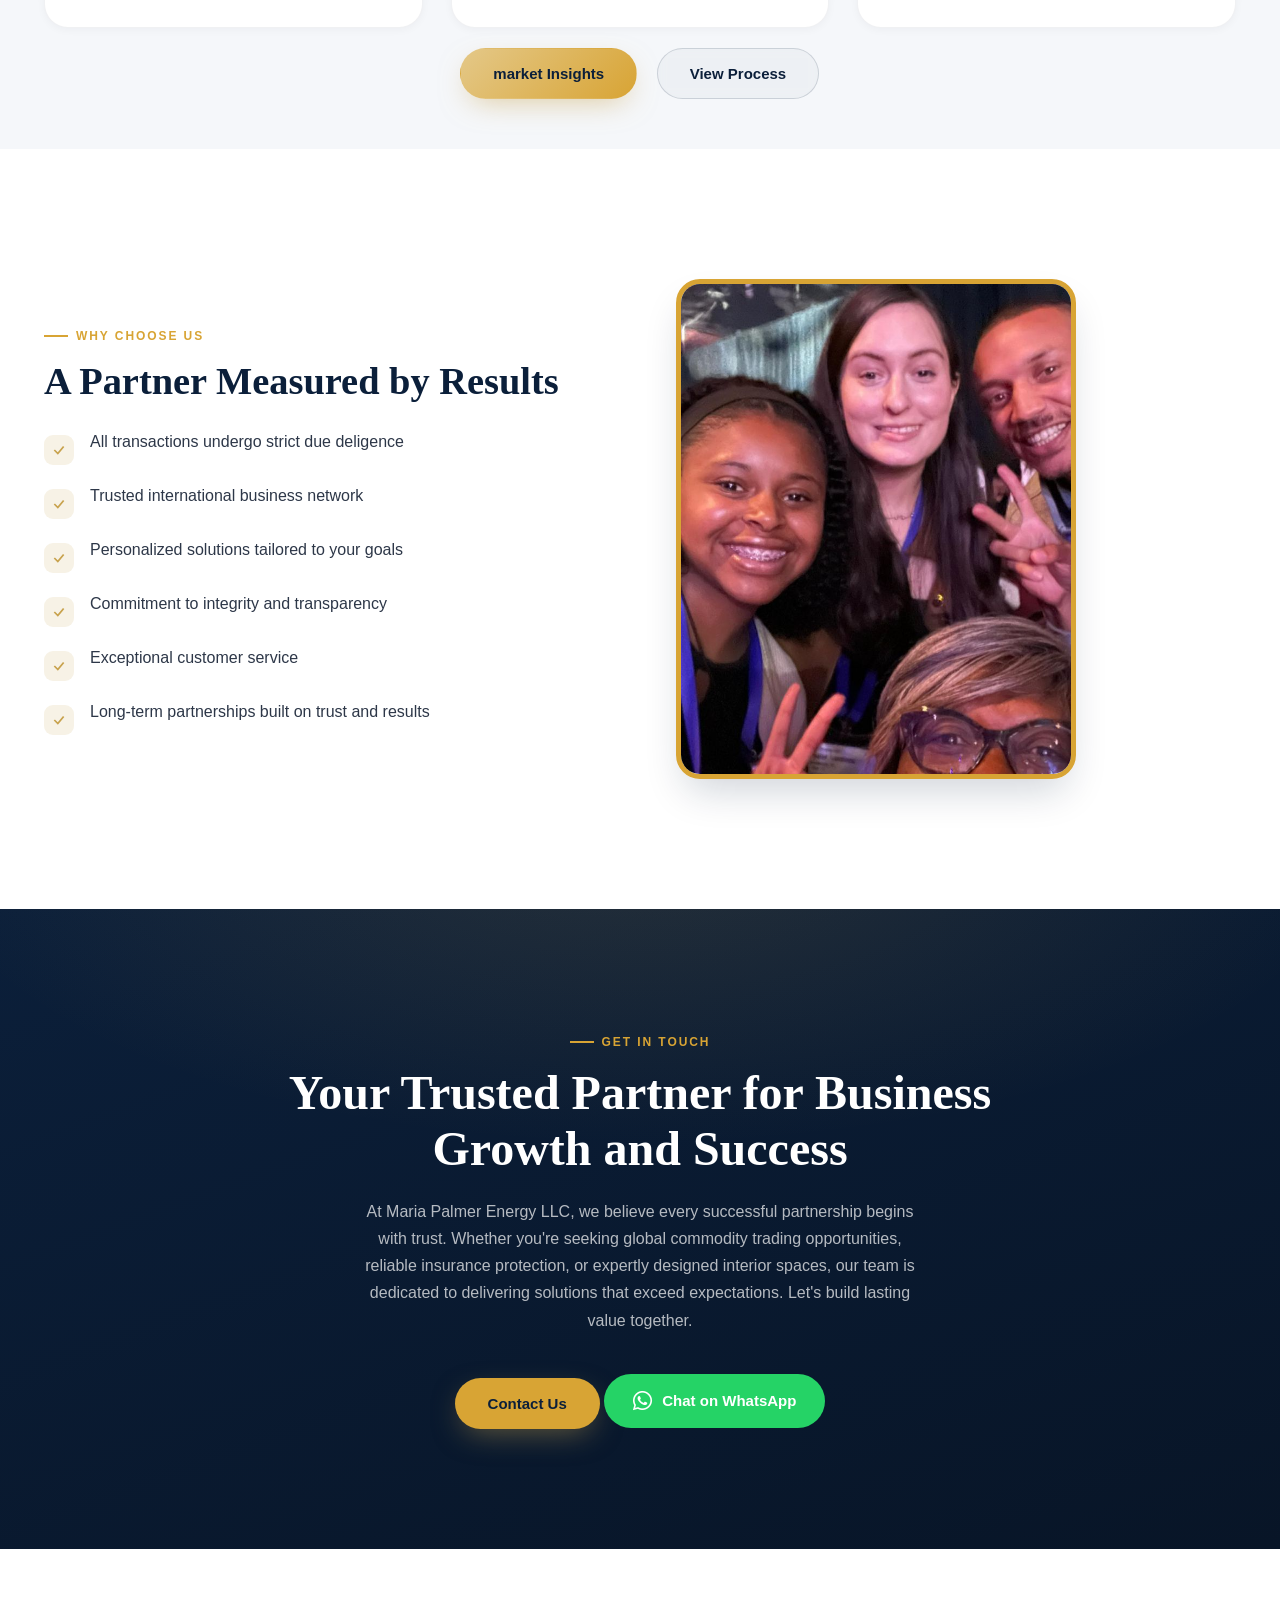
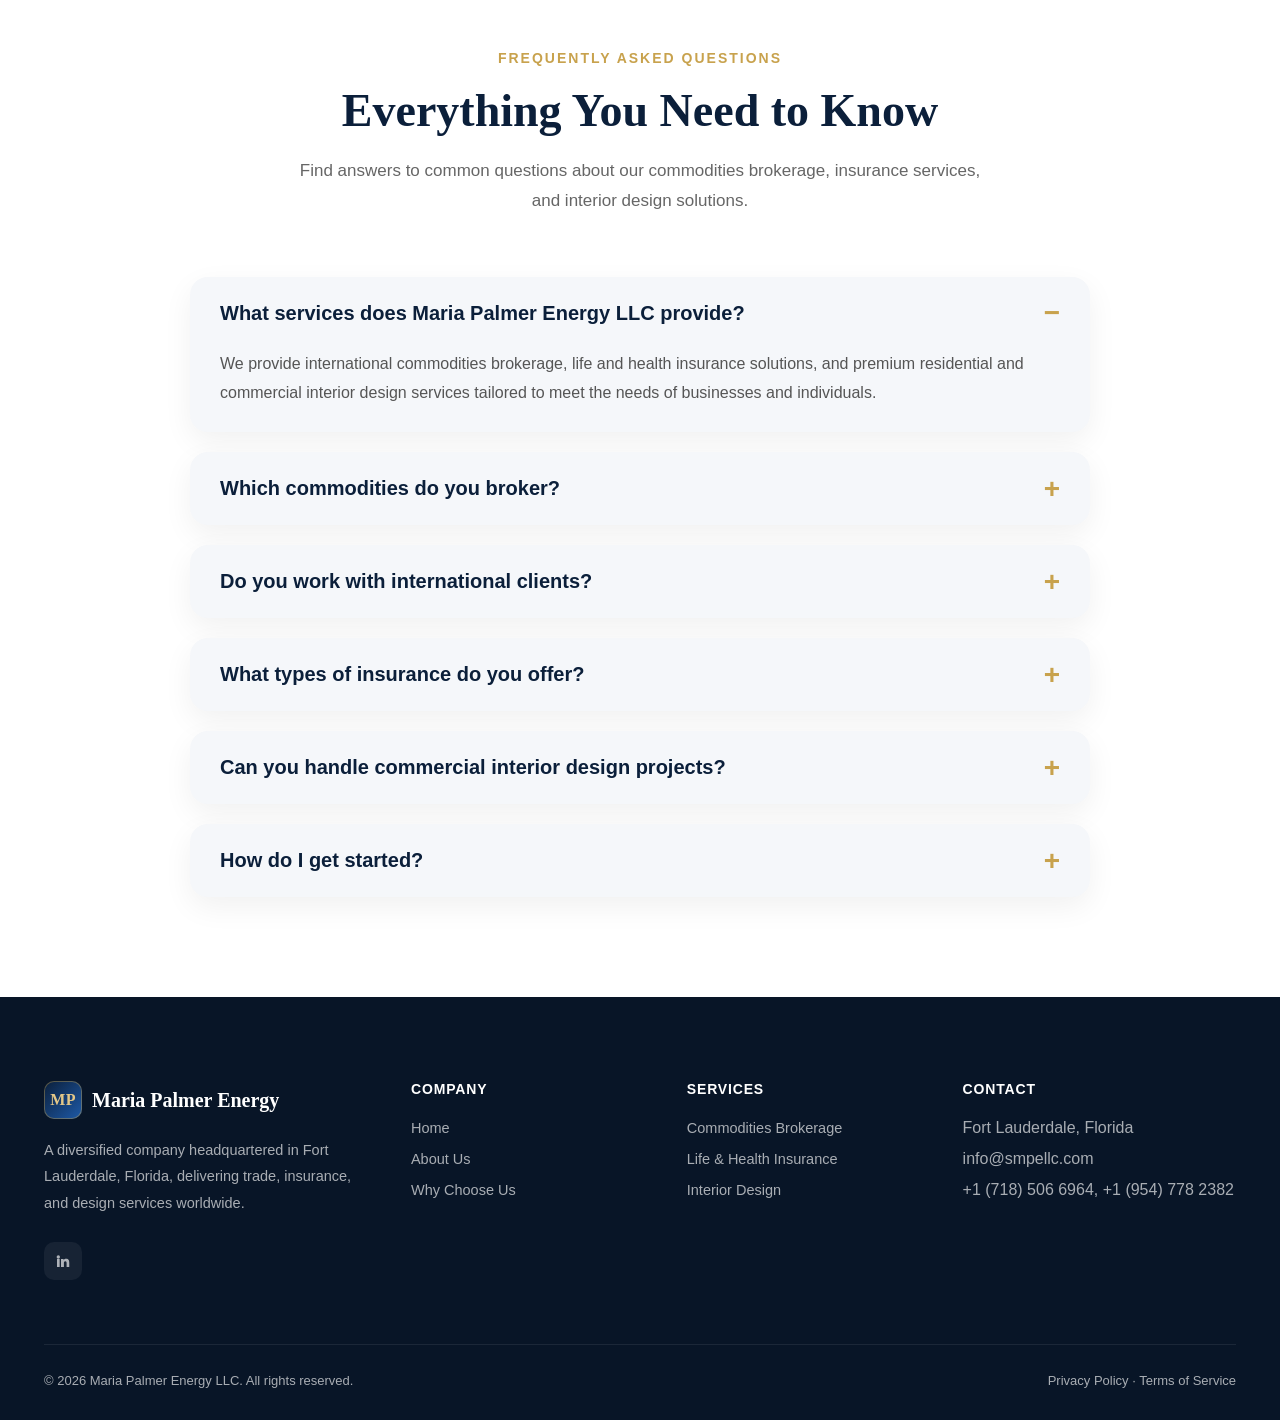
==== commit c4c7c2be: "Add media.css and update contact email" ====
--- a/index.html
+++ b/index.html
@@ -5,14 +5,13 @@
     <meta name="viewport" content="width=device-width, initial-scale=1.0">
     <title>Document</title>
     <link rel="stylesheet" href="https://cdnjs.cloudflare.com/ajax/libs/font-awesome/6.7.2/css/all.min.css">
-    <link rel="stylesheet" href="style/media.css">
     <link rel="stylesheet" href="style/style.css">
     <link rel="stylesheet" href="style/hero.css">
     <link rel="stylesheet" href="style/nav.css">
     <link rel="stylesheet" href="style/cta.css">
     <link rel="stylesheet" href="style/testimonial.css">
     <link rel="stylesheet" href="style/faq.css">
-
+    <link rel="stylesheet" href="style/media.css">
 </head>
 <body>
 <!-- NAV -->
@@ -44,6 +43,7 @@
   <a href="#cta" class="btn btn-primary">Get Started</a>
 </div>
 
+
 <!-- HERO -->
 <section id="hero">
     <div class="eyebrow">Fort Lauderdale, Florida</div>
@@ -229,13 +229,15 @@
     <div class="eyebrow" style="justify-content:center;">Get In Touch</div>
     <h2>Your Trusted Partner for Business Growth and Success</h2>
     <p>At Maria Palmer Energy LLC, we believe every successful partnership begins with trust. Whether you're seeking global commodity trading opportunities, reliable insurance protection, or expertly designed interior spaces, our team is dedicated to delivering solutions that exceed expectations. Let's build lasting value together.</p>
-    <a href="/form.html" class="btn btn-gold-solid">Contact Us</a> 
-
-    <a href="https://wa.me/17185066964?text=Hello%20Maria%20Palmer%20Energy%20LLC.%20I%20would%20like%20to%20make%20an%20enquiry." class="whatsapp-btn" target="_blank">
+
+    <div class="Whatsapp">
+      <a href="/form.html" class="btn btn-gold-solid">Contact Us</a> 
+
+    <a href="https://wa.me/17185066964?text=Hello%20Maria%20Palmer%20Energy%20LLC.%20I%20would%20like%20to%20make%20an%20enquiry." class="btn whatsapp-btn" target="_blank">
     <i class="fab fa-whatsapp"></i>
     Chat on WhatsApp
-</a>
-
+    </a>
+    </div>
   </div>
 </section>
 
@@ -320,8 +322,9 @@
         <p>A diversified company headquartered in Fort Lauderdale, Florida, delivering trade, insurance, and design services worldwide.</p>
         <div class="socials">
           <a href="https://www.linkedin.com/in/maria-palmer-6a0a0357" target="_blank" aria-label="LinkedIn"><svg width="16" height="16" viewBox="0 0 24 24" fill="currentColor"><path d="M4.98 3.5a2.5 2.5 0 11-.02 5 2.5 2.5 0 01.02-5zM3 9h4v12H3zM9 9h3.8v1.7h.05c.53-1 1.83-2.05 3.77-2.05 4.03 0 4.78 2.65 4.78 6.1V21h-4v-5.6c0-1.34-.02-3.07-1.87-3.07-1.87 0-2.16 1.46-2.16 2.97V21H9z"/></svg></a>
-          <a href="#" aria-label="Twitter"><svg width="16" height="16" viewBox="0 0 24 24" fill="currentColor"><path d="M22 5.9c-.7.3-1.5.5-2.3.6.8-.5 1.4-1.3 1.7-2.3-.8.5-1.7.8-2.6 1a4.1 4.1 0 00-7 3.7A11.7 11.7 0 013 4.9a4.1 4.1 0 001.3 5.5c-.6 0-1.3-.2-1.8-.5v.1c0 2 1.4 3.6 3.3 4a4.1 4.1 0 01-1.8.1c.5 1.6 2 2.8 3.8 2.8A8.3 8.3 0 012 18.4a11.7 11.7 0 006.3 1.8c7.5 0 11.7-6.3 11.7-11.7v-.5c.8-.6 1.5-1.3 2-2.1z"/></svg></a>
-          <a href="#" aria-label="Instagram"><svg width="16" height="16" viewBox="0 0 24 24" fill="currentColor"><path d="M12 2c2.7 0 3 0 4 .1 1 0 1.7.2 2.3.5.6.2 1.1.6 1.6 1.1.5.5.8 1 1.1 1.6.3.6.4 1.3.5 2.3.1 1 .1 1.3.1 4s0 3-.1 4c0 1-.2 1.7-.5 2.3-.2.6-.6 1.1-1.1 1.6-.5.5-1 .8-1.6 1.1-.6.3-1.3.4-2.3.5-1 .1-1.3.1-4 .1s-3 0-4-.1c-1 0-1.7-.2-2.3-.5a4.3 4.3 0 01-1.6-1.1 4.3 4.3 0 01-1.1-1.6c-.3-.6-.4-1.3-.5-2.3C2 15 2 14.7 2 12s0-3 .1-4c0-1 .2-1.7.5-2.3.2-.6.6-1.1 1.1-1.6.5-.5 1-.8 1.6-1.1.6-.3 1.3-.4 2.3-.5C9 2 9.3 2 12 2zm0 5a5 5 0 100 10 5 5 0 000-10zm0 8.2a3.2 3.2 0 110-6.4 3.2 3.2 0 010 6.4zm5.2-8.4a1.2 1.2 0 100-2.4 1.2 1.2 0 000 2.4z"/></svg></a>
+
+          <!-- <a href="#" aria-label="Twitter"><svg width="16" height="16" viewBox="0 0 24 24" fill="currentColor"><path d="M22 5.9c-.7.3-1.5.5-2.3.6.8-.5 1.4-1.3 1.7-2.3-.8.5-1.7.8-2.6 1a4.1 4.1 0 00-7 3.7A11.7 11.7 0 013 4.9a4.1 4.1 0 001.3 5.5c-.6 0-1.3-.2-1.8-.5v.1c0 2 1.4 3.6 3.3 4a4.1 4.1 0 01-1.8.1c.5 1.6 2 2.8 3.8 2.8A8.3 8.3 0 012 18.4a11.7 11.7 0 006.3 1.8c7.5 0 11.7-6.3 11.7-11.7v-.5c.8-.6 1.5-1.3 2-2.1z"/></svg></a>
+          <a href="#" aria-label="Instagram"><svg width="16" height="16" viewBox="0 0 24 24" fill="currentColor"><path d="M12 2c2.7 0 3 0 4 .1 1 0 1.7.2 2.3.5.6.2 1.1.6 1.6 1.1.5.5.8 1 1.1 1.6.3.6.4 1.3.5 2.3.1 1 .1 1.3.1 4s0 3-.1 4c0 1-.2 1.7-.5 2.3-.2.6-.6 1.1-1.1 1.6-.5.5-1 .8-1.6 1.1-.6.3-1.3.4-2.3.5-1 .1-1.3.1-4 .1s-3 0-4-.1c-1 0-1.7-.2-2.3-.5a4.3 4.3 0 01-1.6-1.1 4.3 4.3 0 01-1.1-1.6c-.3-.6-.4-1.3-.5-2.3C2 15 2 14.7 2 12s0-3 .1-4c0-1 .2-1.7.5-2.3.2-.6.6-1.1 1.1-1.6.5-.5 1-.8 1.6-1.1.6-.3 1.3-.4 2.3-.5C9 2 9.3 2 12 2zm0 5a5 5 0 100 10 5 5 0 000-10zm0 8.2a3.2 3.2 0 110-6.4 3.2 3.2 0 010 6.4zm5.2-8.4a1.2 1.2 0 100-2.4 1.2 1.2 0 000 2.4z"/></svg></a> -->
         </div>
       </div>
       <div>
@@ -344,7 +347,7 @@
         <h4>Contact</h4>
         <ul>
           <li>Fort Lauderdale, Florida</li>
-          <li>info@mariapalmerenergy.com</li>
+          <li>info@smpellc.com</li>
           <li>+1 (718) 506 6964, +1 (954) 778 2382</li>
         </ul>
       </div>
@@ -359,10 +362,7 @@
 <div id="back-to-top" role="button" aria-label="Back to top" tabindex="0">
   <svg width="18" height="18" viewBox="0 0 24 24" fill="none" stroke="currentColor" stroke-width="2"><path d="M12 19V5M5 12l7-7 7 7"/></svg>
 </div>
-
-<script src="script/script.js">
- 
-</script>
+<script src="script/script.js"></script>
 
 </body>
-</html>+</html>
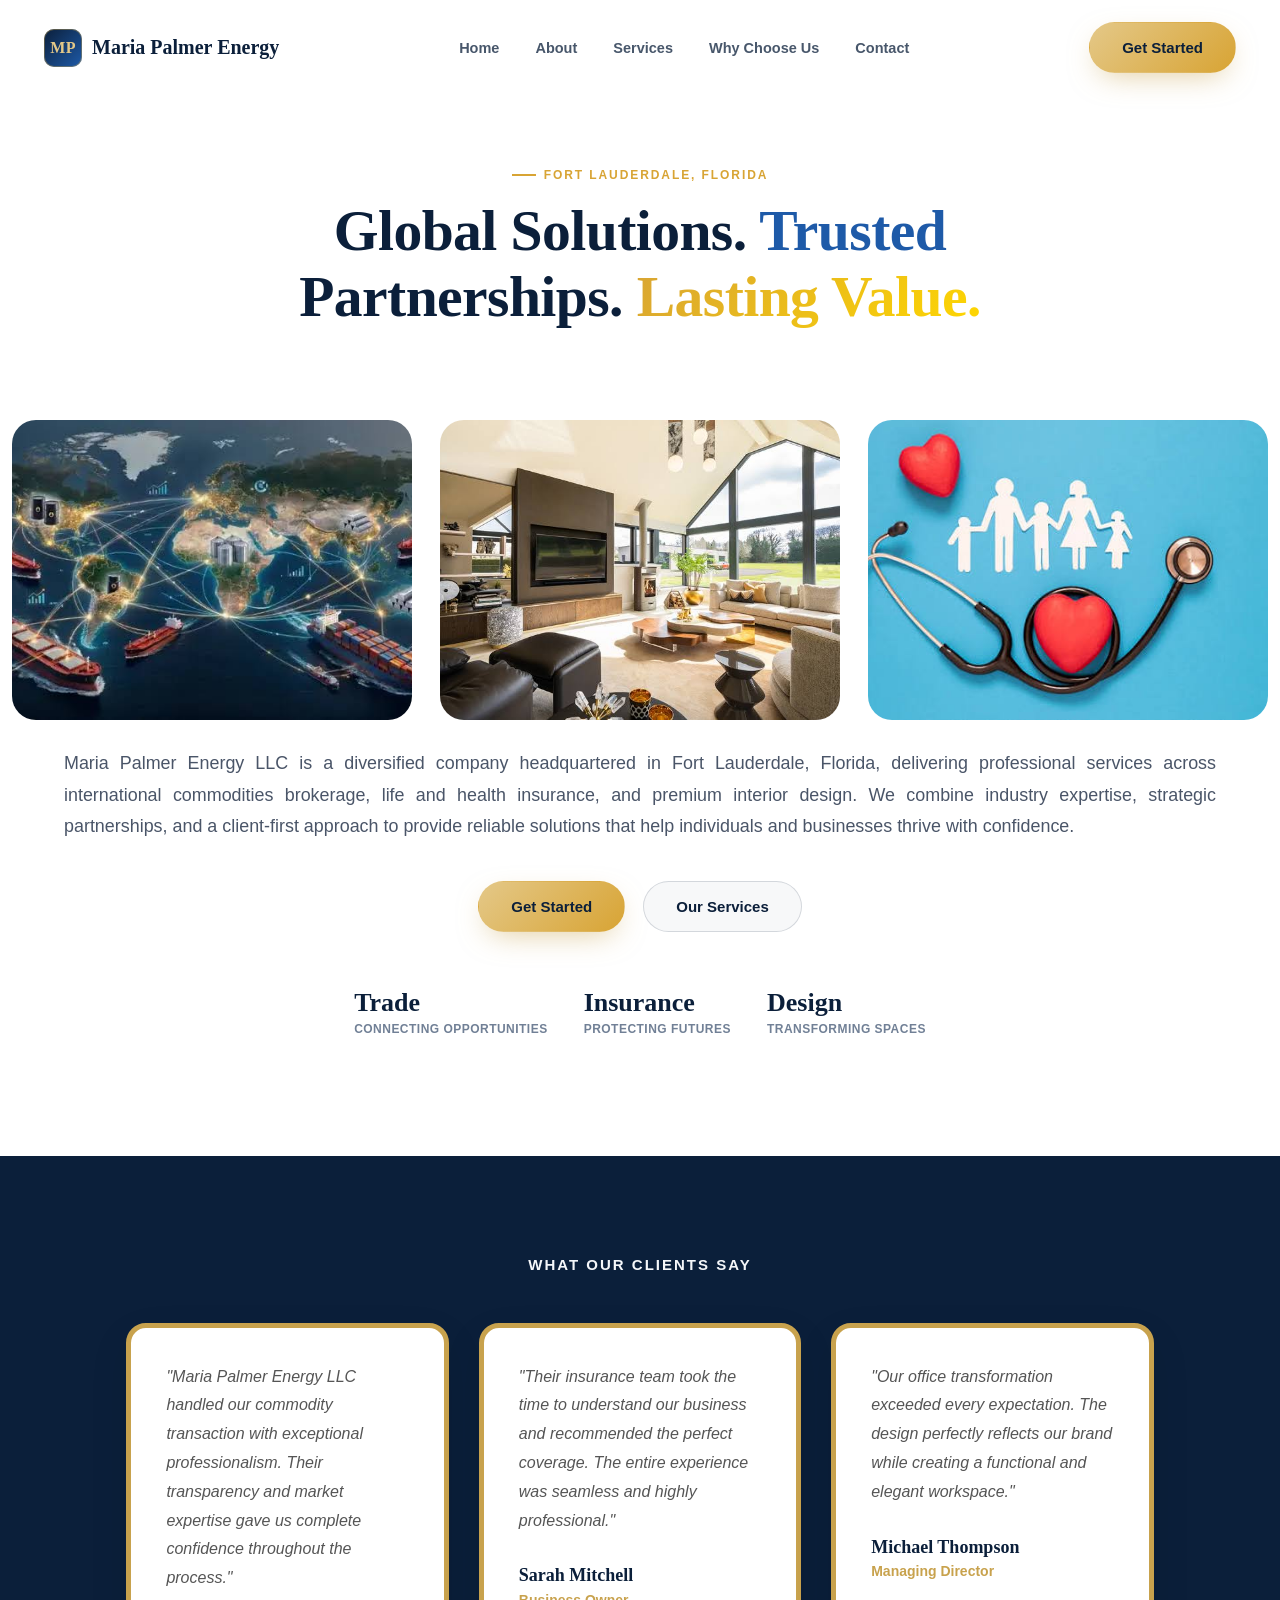
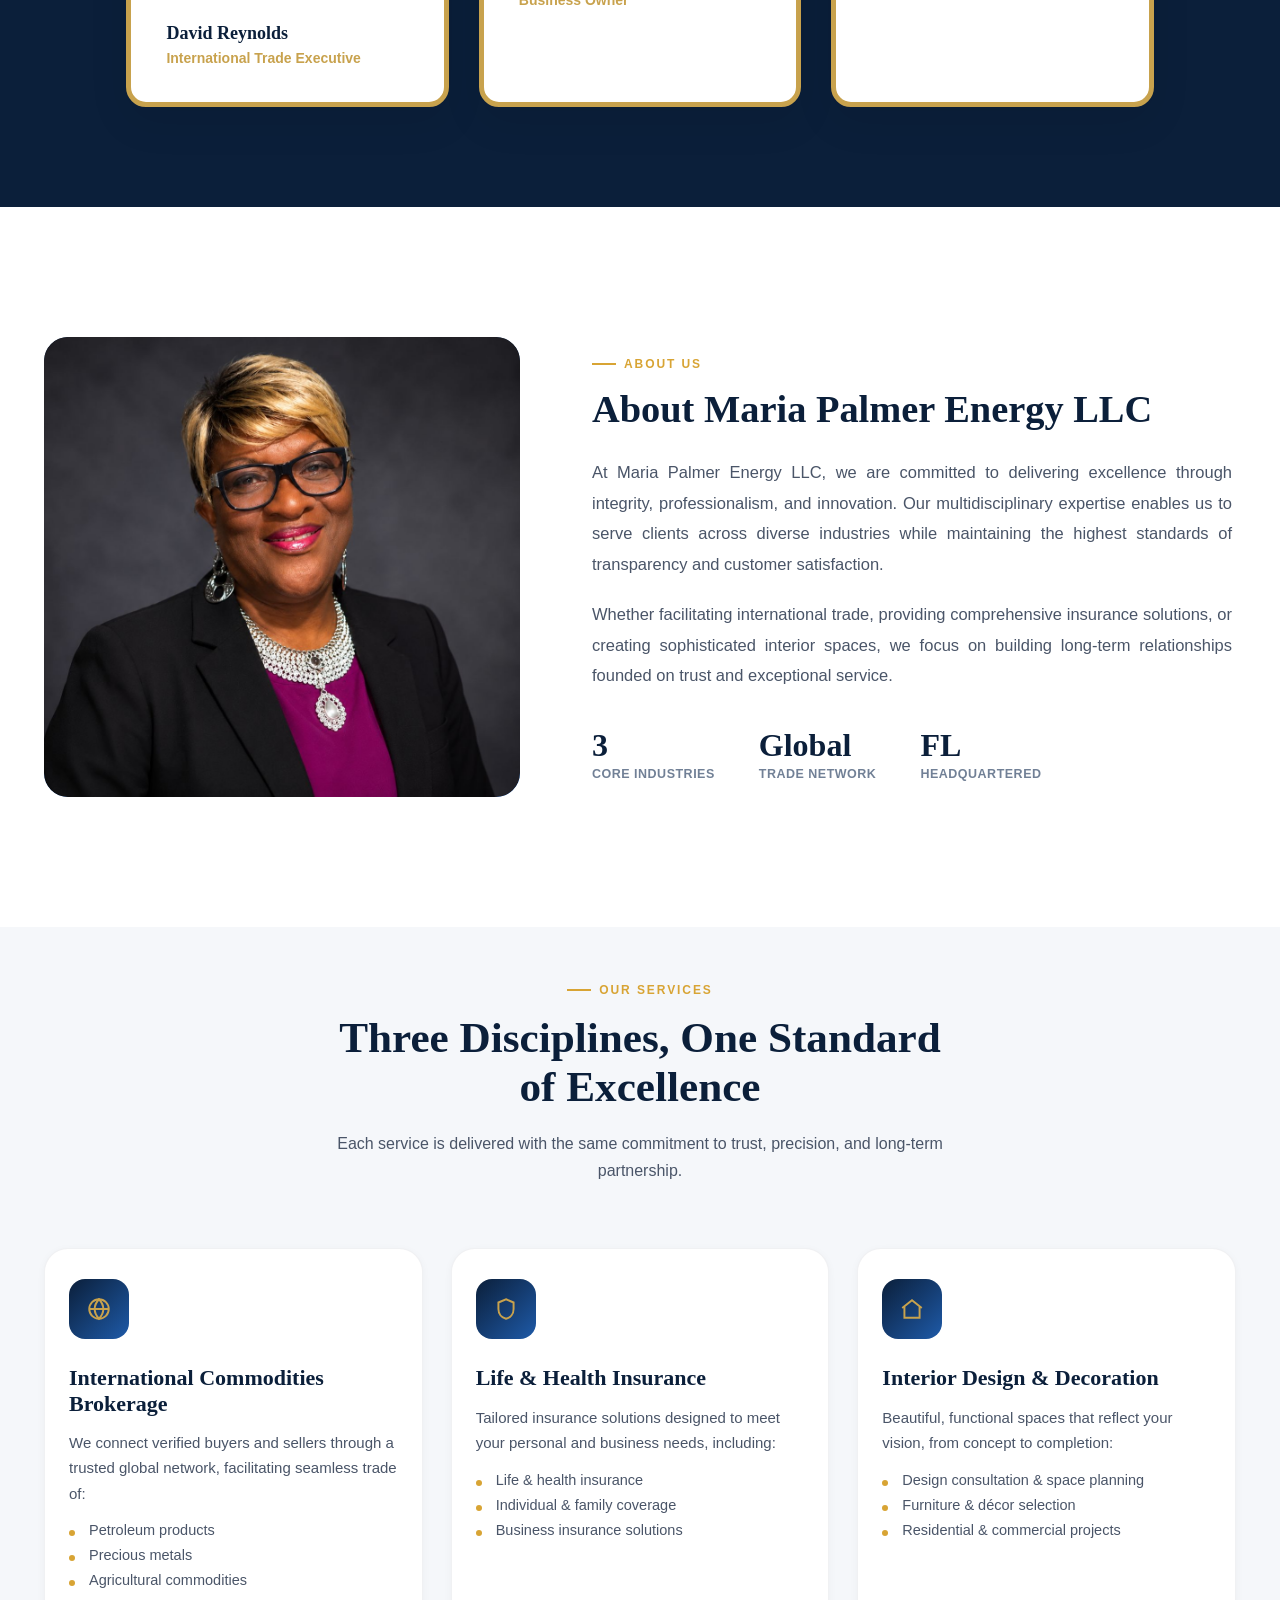
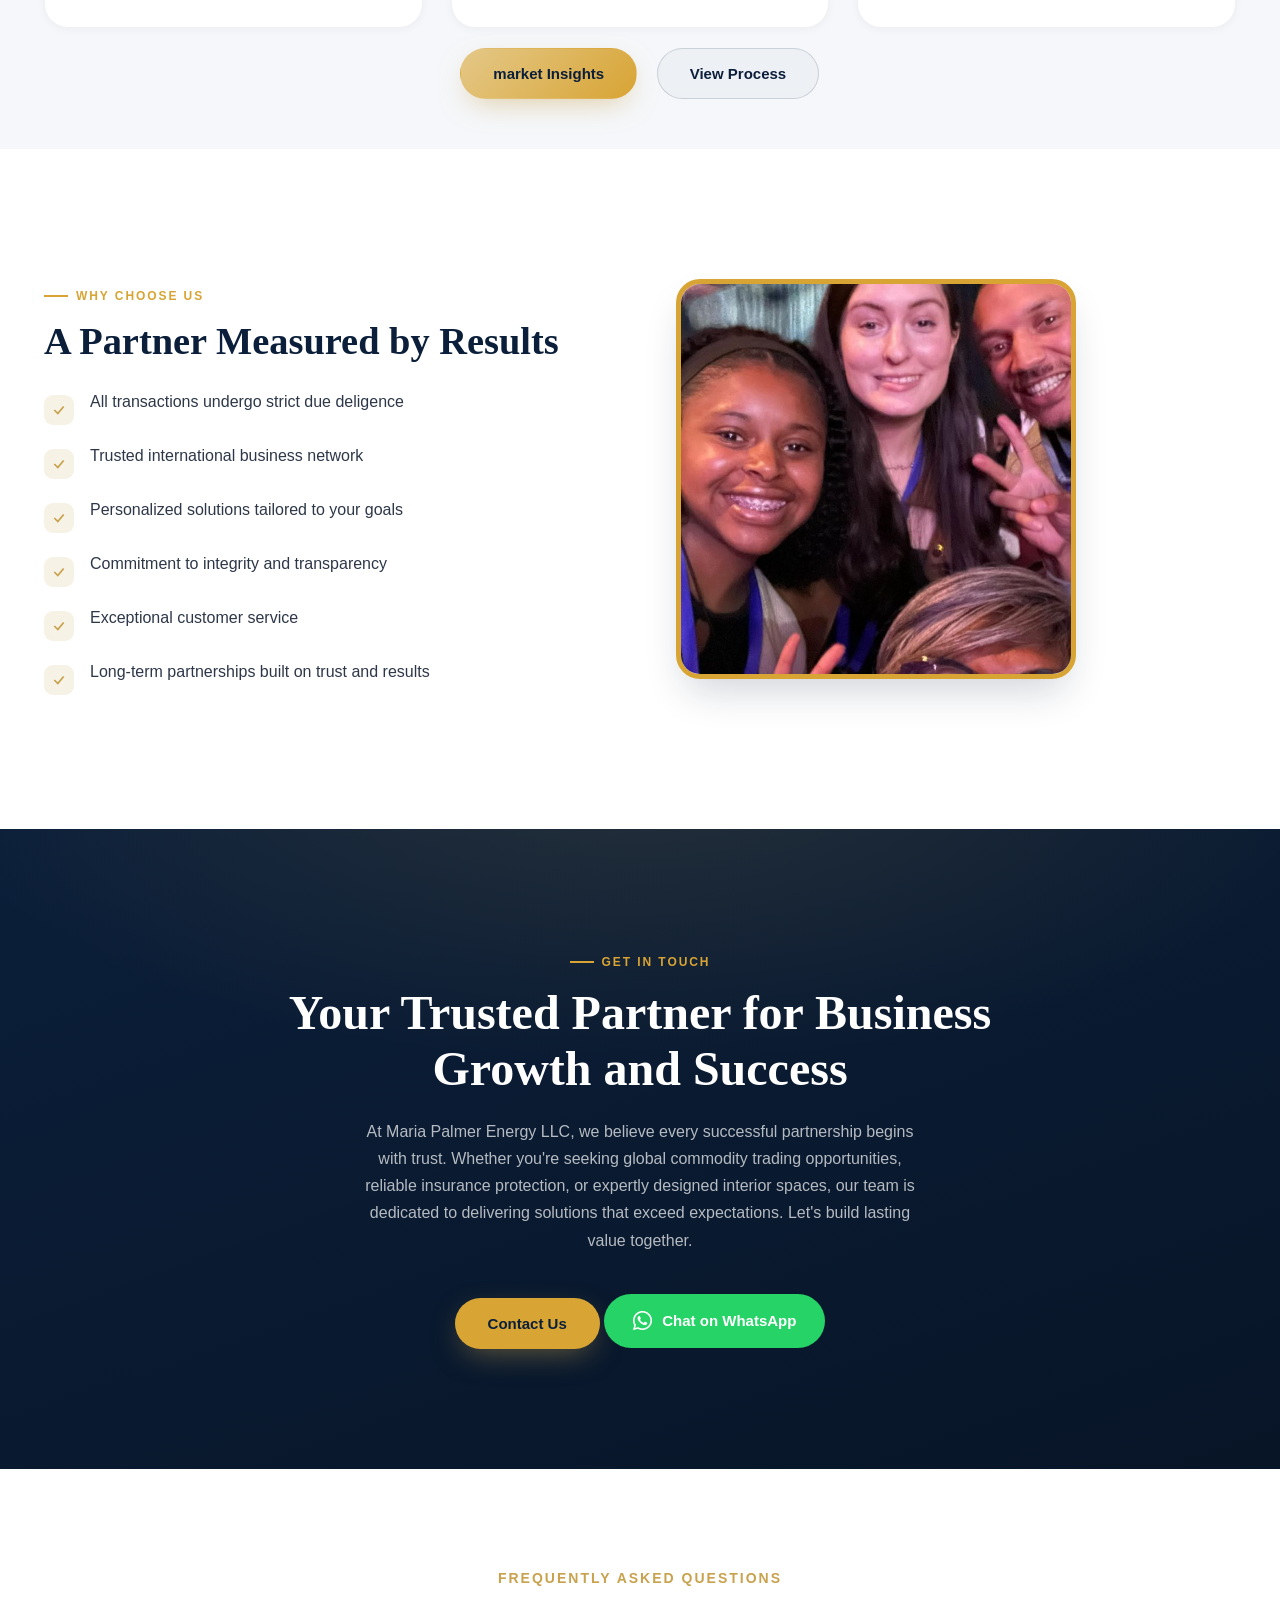
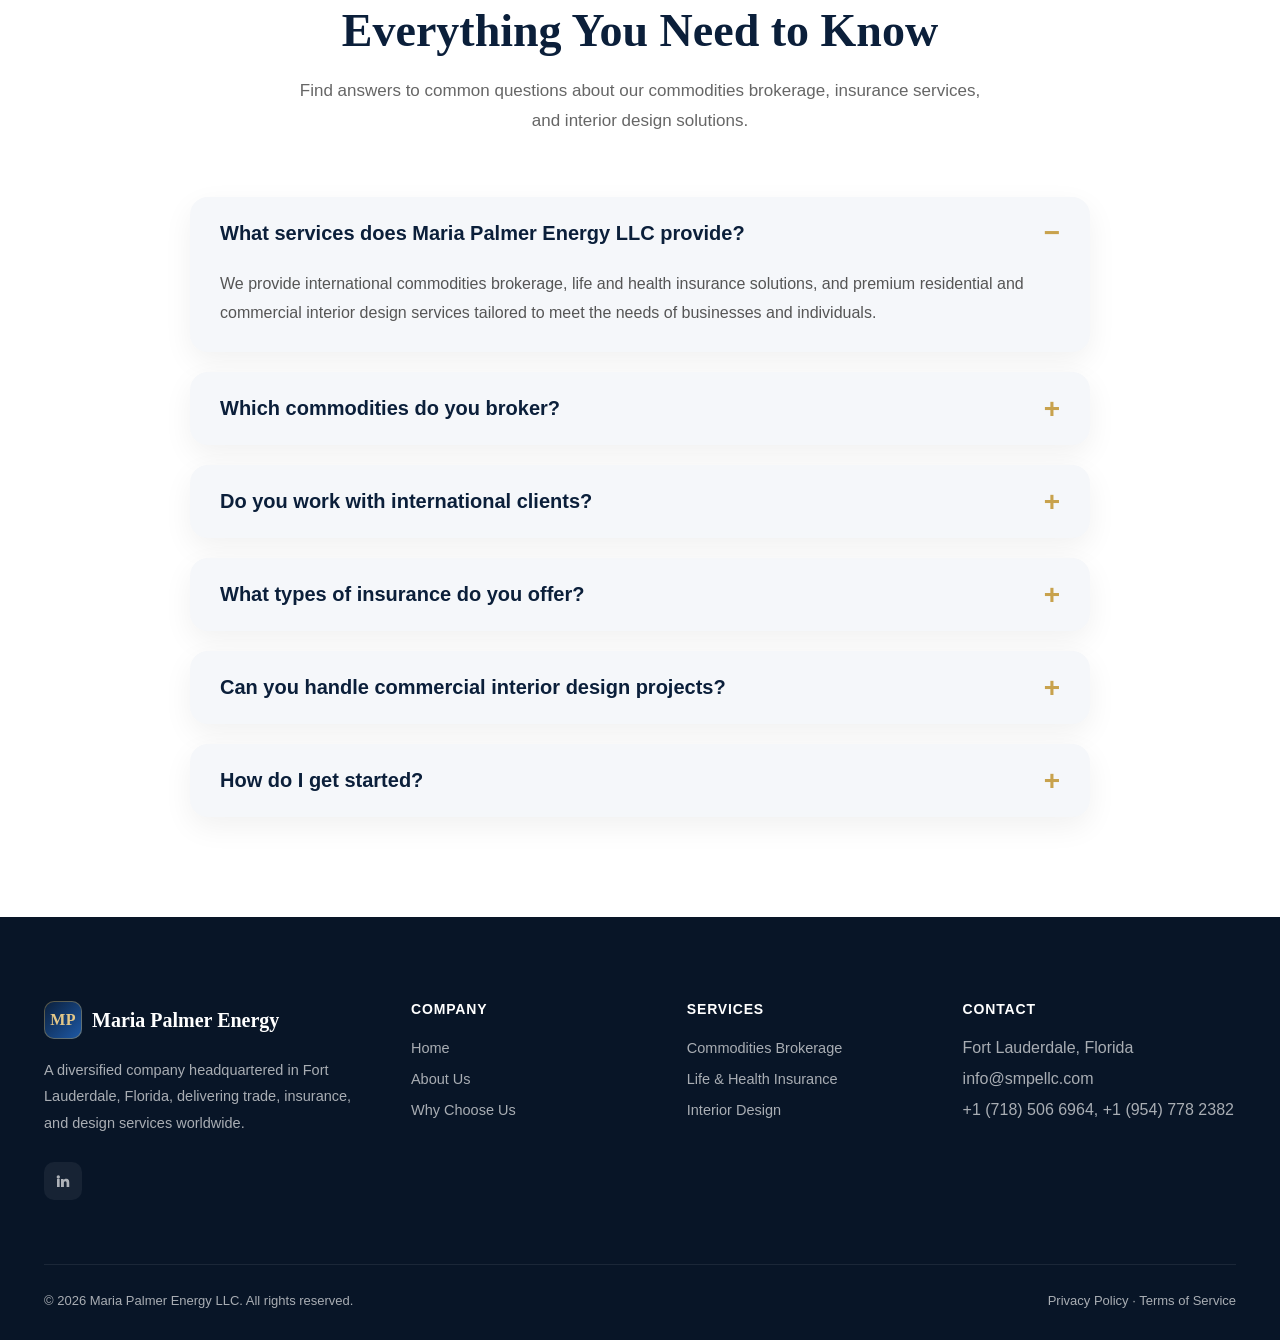
==== commit 3d70b86c: "Update title for Maria Palmer Energy LLC" ====
--- a/index.html
+++ b/index.html
@@ -3,7 +3,7 @@
 <head>
     <meta charset="UTF-8">
     <meta name="viewport" content="width=device-width, initial-scale=1.0">
-    <title>Document</title>
+    <title>Maria Palmer Energy LLC | Global Trade, Insurance & Interior Design</title>
     <link rel="stylesheet" href="https://cdnjs.cloudflare.com/ajax/libs/font-awesome/6.7.2/css/all.min.css">
     <link rel="stylesheet" href="style/style.css">
     <link rel="stylesheet" href="style/hero.css">
--- a/style/style.css
+++ b/style/style.css
@@ -124,8 +124,8 @@
     background: rgba(200,162,77,.14); display:flex; align-items:center; justify-content:center;
   }
   .why-visual img{ 
-     width:400px; height:500px; object-fit:cover; border-radius: var(--radius);
-     border: 5px solid #d8a434; box-shadow: 0 20px 40px -10px rgba(11,31,58,.2); 
+     width:400px; height:400px; object-fit:cover; border-radius: var(--radius);
+     border: 5px solid #d8a434; box-shadow: 0 20px 40px -10px rgba(11,31,58,.2); margin-bottom: 20px; 
      
     }
 .whatsapp-btn{
@@ -152,4 +152,4 @@
 }
   
 
- + 
--- a/style/nav.css
+++ b/style/nav.css
@@ -1,4 +1,4 @@
-  /* ---------- nav ---------- */
+/* ---------- nav ---------- */
   #navbar{
     position: fixed; top:0; left:0; right:0; z-index:100;
     padding: 22px 0;
--- a/style/media.css
+++ b/style/media.css
@@ -1,5 +1,5 @@
  /* ---------- responsive ---------- */
-  @media (max-width: 1024px){
+ @media (max-width: 1024px){
     .hero-grid{ grid-template-columns:1fr; }
     .hero-art{ height:380px; order:-1; }
     .about-grid{ grid-template-columns:1fr; }
@@ -23,4 +23,11 @@
     #about, #services, #why{ padding:90px 0; }
     #cta{ padding:90px 0; }
     .logo-row{ justify-content:center; gap:24px; }
-  }+    .Whatsapp {
+      display: flex;flex-direction: column; gap: 10px; align-items: center; justify-content: center; margin-top: 20px;
+
+    }
+    .Whatsapp .btn{
+      width: 100%; text-align: center;
+    }
+  }
